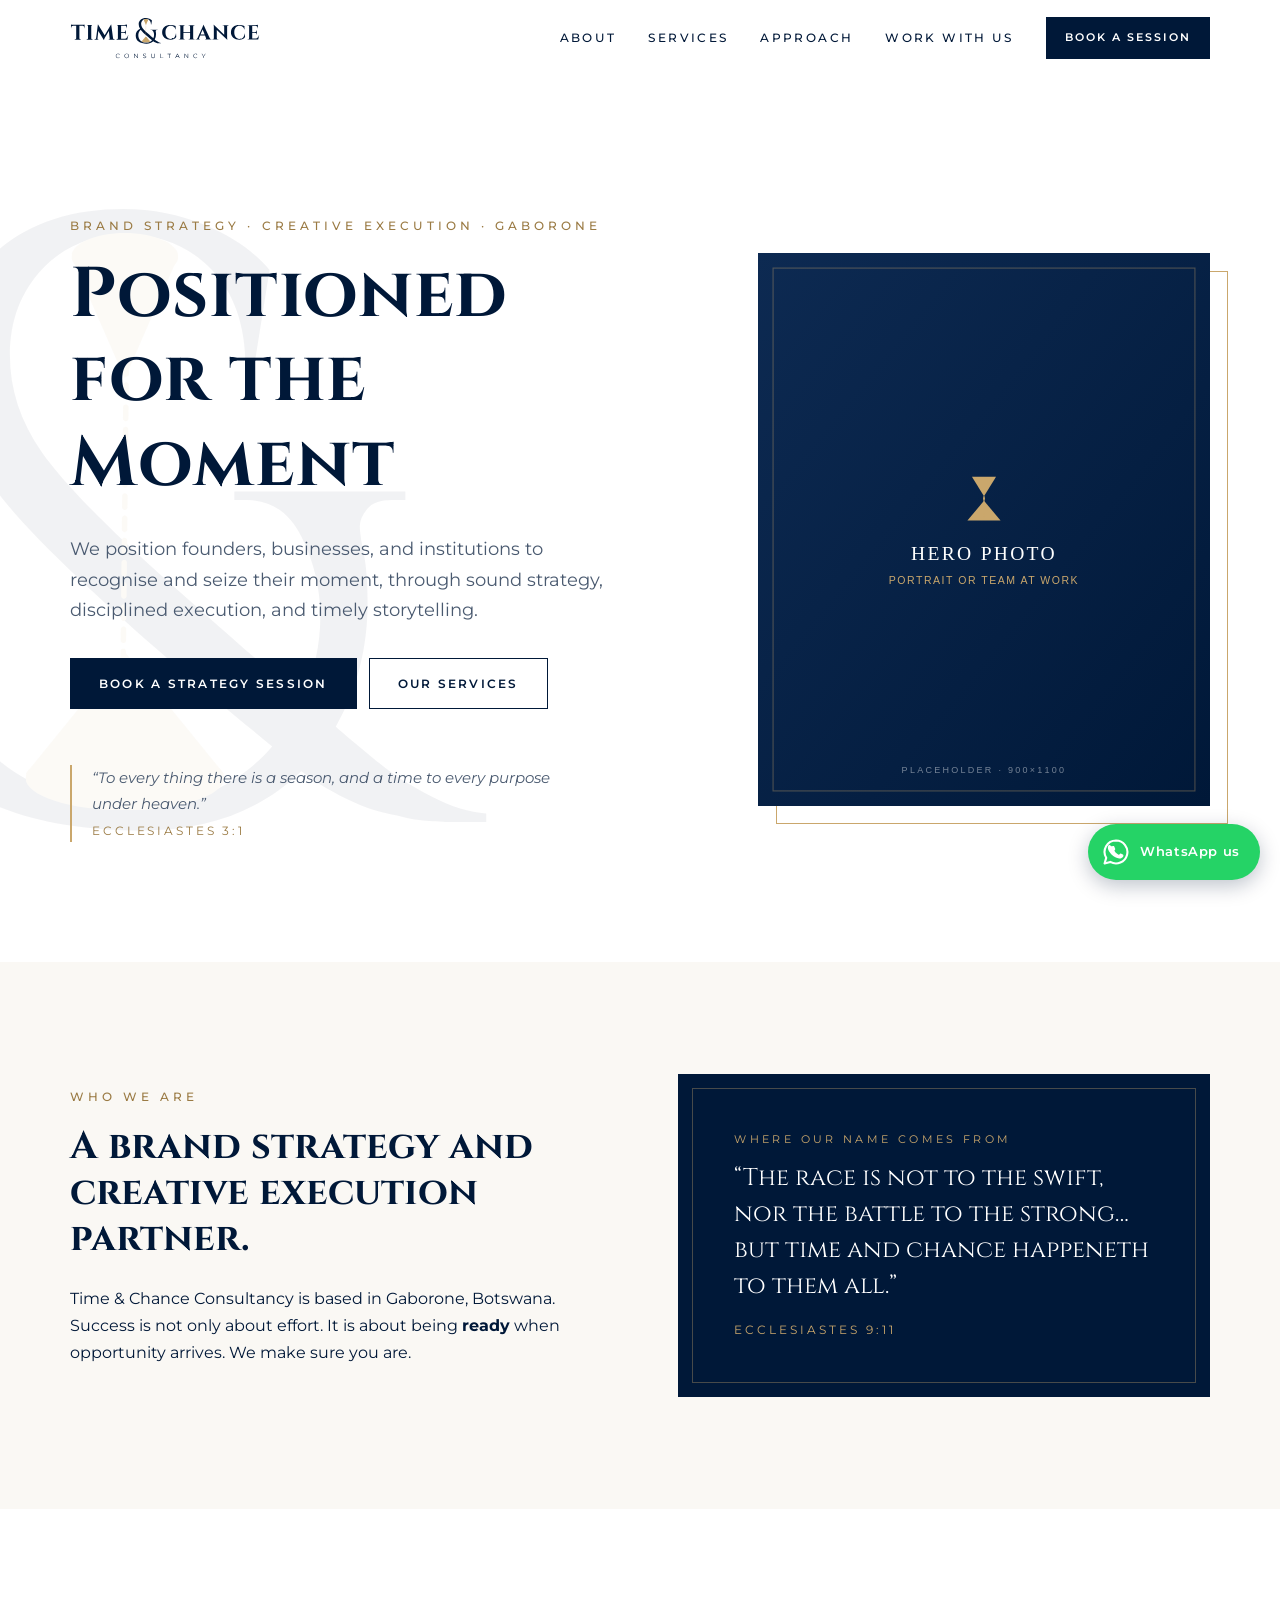
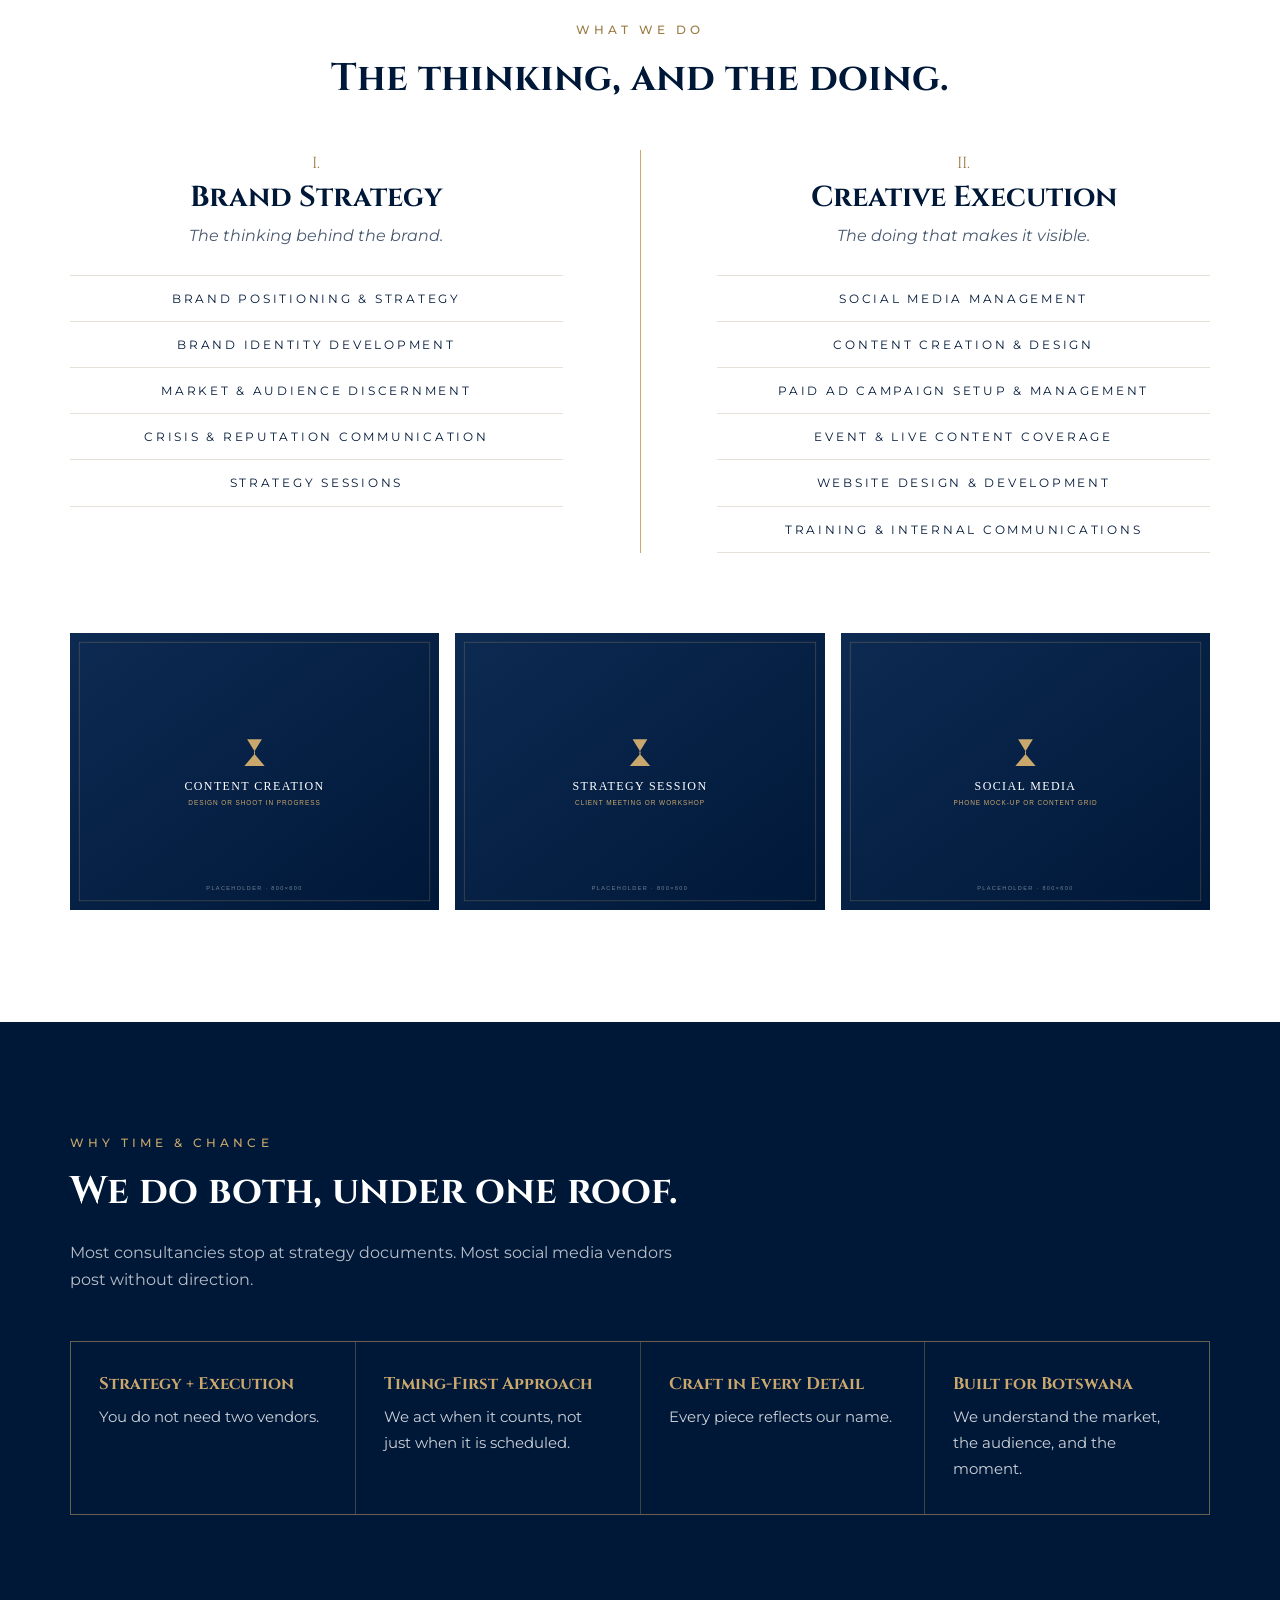
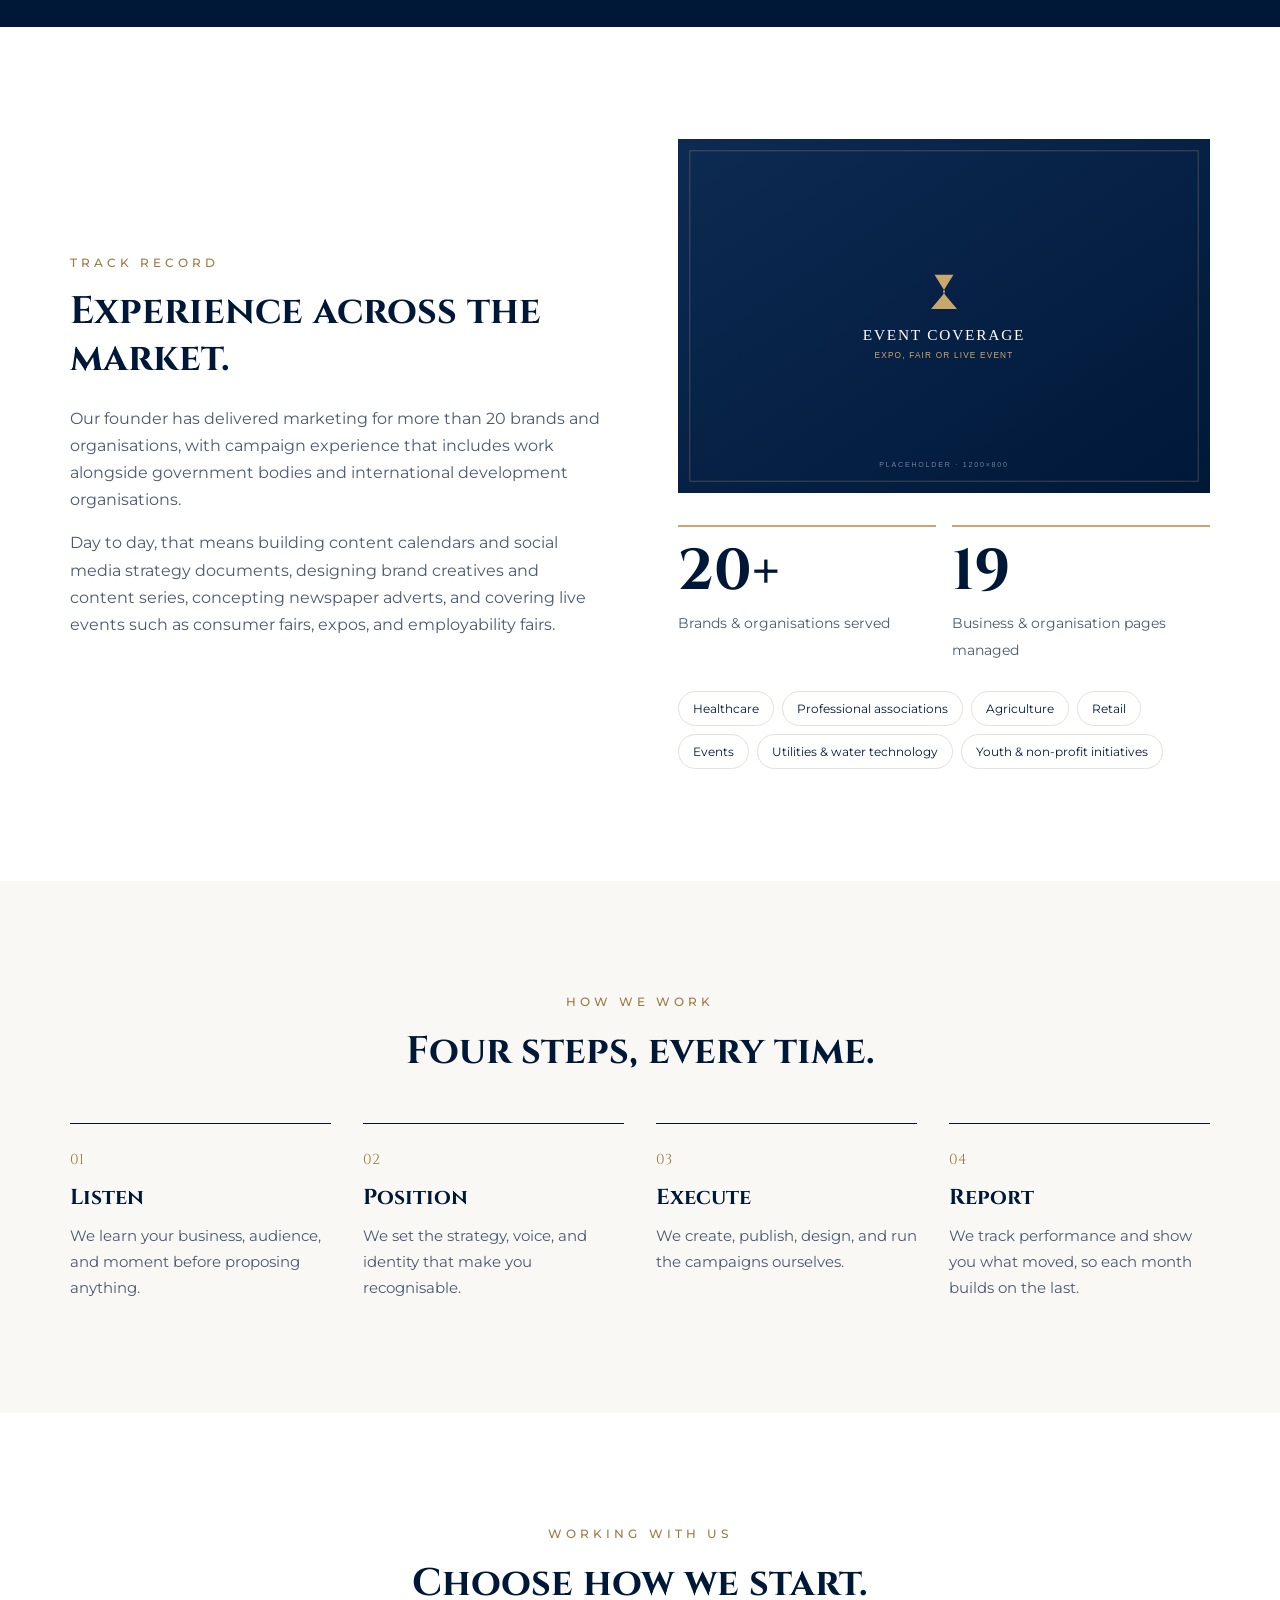
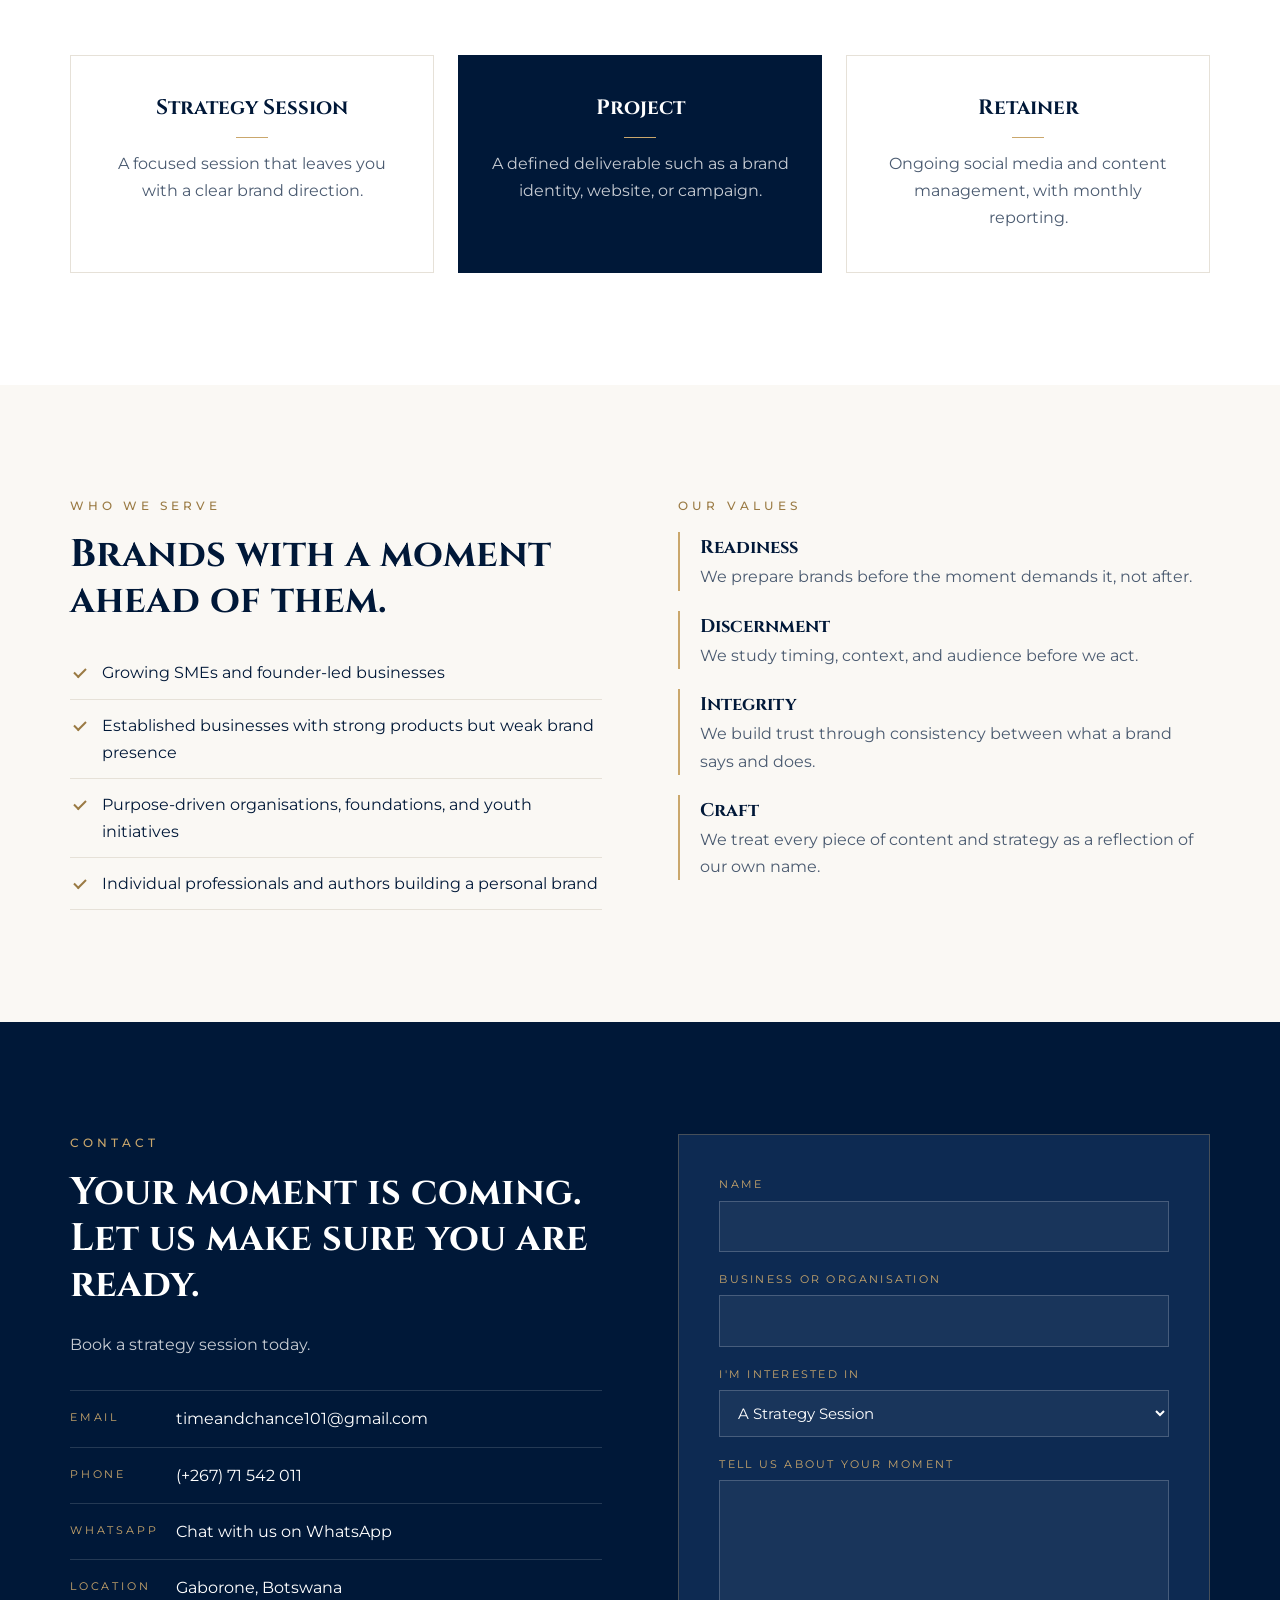
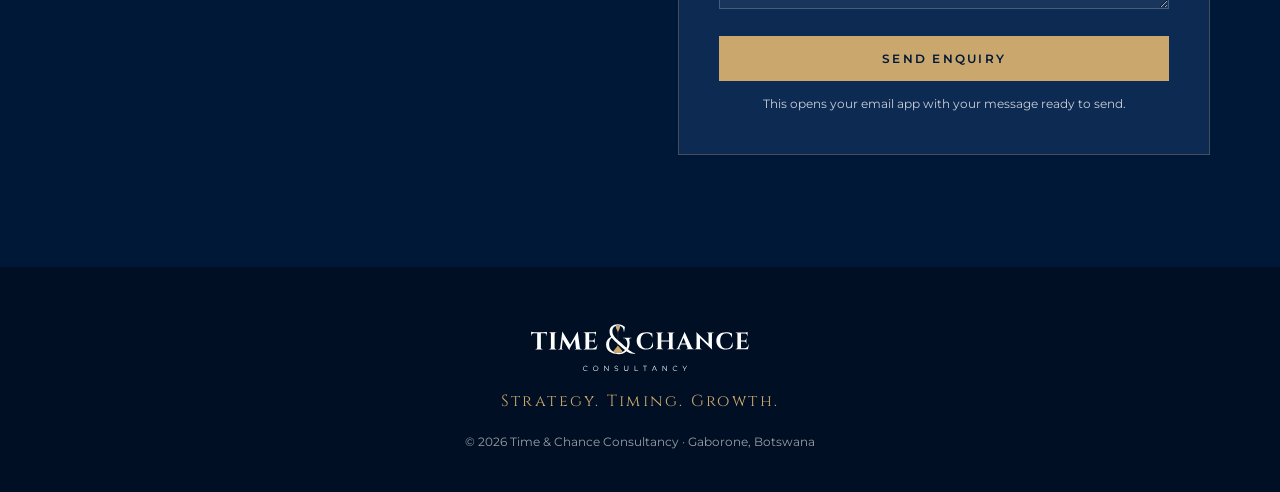
==== index.html @ 556a2764 "Time & Chance Consultancy one-page site Static site with brand logo, services, approach, contact for" ====
<!doctype html>
<html lang="en">
  <head>
    <meta charset="utf-8" />
    <meta name="viewport" content="width=device-width, initial-scale=1" />
    <title>Time &amp; Chance Consultancy | Brand Strategy &amp; Creative Execution, Gaborone</title>
    <meta
      name="description"
      content="Time & Chance Consultancy is a brand strategy and creative execution partner based in Gaborone, Botswana. Strategy. Timing. Growth."
    />
    <meta name="theme-color" content="#001838" />
    <meta property="og:title" content="Time & Chance Consultancy" />
    <meta property="og:description" content="Positioned for the moment. Brand strategy and creative execution, Gaborone, Botswana." />
    <meta property="og:type" content="website" />
    <link rel="icon" type="image/svg+xml" href="assets/mark.svg" />
    <link rel="preconnect" href="https://fonts.googleapis.com" />
    <link rel="preconnect" href="https://fonts.gstatic.com" crossorigin />
    <link
      href="https://fonts.googleapis.com/css2?family=Cinzel:wght@400;600;700&family=Montserrat:wght@300;400;500;600&display=swap"
      rel="stylesheet"
    />
    <link rel="stylesheet" href="styles.css" />
  </head>
  <body>
    <a class="skip" href="#main">Skip to content</a>

    <header class="site-header" id="top">
      <div class="container header-inner">
        <a class="brand" href="#top" aria-label="Time &amp; Chance Consultancy, home">
          <img src="assets/logo.svg" alt="Time &amp; Chance Consultancy" width="200" height="45" />
        </a>
        <button class="nav-toggle" aria-expanded="false" aria-controls="site-nav" aria-label="Open menu">
          <span></span><span></span>
        </button>
        <nav class="site-nav" id="site-nav" aria-label="Main">
          <a href="#about">About</a>
          <a href="#services">Services</a>
          <a href="#approach">Approach</a>
          <a href="#work-with-us">Work With Us</a>
          <a class="btn btn-small" href="#contact">Book a Session</a>
        </nav>
      </div>
    </header>

    <main id="main">
      <!-- Hero -->
      <section class="hero">
        <img class="hero-watermark" src="assets/mark.svg" alt="" aria-hidden="true" />
        <div class="container hero-inner">
          <div class="hero-text">
          <p class="eyebrow">Brand Strategy &middot; Creative Execution &middot; Gaborone</p>
          <h1>Positioned<br />for the Moment</h1>
          <p class="lead">
            We position founders, businesses, and institutions to recognise and seize their moment, through sound
            strategy, disciplined execution, and timely storytelling.
          </p>
          <div class="hero-actions">
            <a class="btn" href="#contact">Book a Strategy Session</a>
            <a class="btn btn-ghost" href="#services">Our Services</a>
          </div>
          <blockquote class="hero-quote">
            &ldquo;To every thing there is a season, and a time to every purpose under heaven.&rdquo;
            <cite>Ecclesiastes 3:1</cite>
          </blockquote>
          </div>
          <figure class="hero-photo">
            <!-- TODO-CLIENT: replace with real photo (portrait, ~900x1100) -->
            <img src="assets/photos/hero.svg" alt="Time &amp; Chance Consultancy at work" width="900" height="1100" />
          </figure>
        </div>
      </section>

      <!-- Who we are -->
      <section class="section about" id="about">
        <div class="container split">
          <div>
            <p class="eyebrow">Who We Are</p>
            <h2>A brand strategy and creative execution partner.</h2>
            <p>
              Time &amp; Chance Consultancy is based in Gaborone, Botswana. Success is not only about effort. It is
              about being <strong>ready</strong> when opportunity arrives. We make sure you are.
            </p>
          </div>
          <figure class="name-quote reveal">
            <p class="label">Where our name comes from</p>
            <blockquote>
              &ldquo;The race is not to the swift, nor the battle to the strong&hellip; but time and chance happeneth
              to them all.&rdquo;
            </blockquote>
            <figcaption>Ecclesiastes 9:11</figcaption>
          </figure>
        </div>
      </section>

      <!-- Services -->
      <section class="section services" id="services">
        <div class="container">
          <header class="section-head center">
            <p class="eyebrow">What We Do</p>
            <h2>The thinking, and the doing.</h2>
          </header>
          <div class="pillars">
            <article class="pillar reveal">
              <span class="numeral">I.</span>
              <h3>Brand Strategy</h3>
              <p class="pillar-sub">The thinking behind the brand.</p>
              <ul>
                <li>Brand Positioning &amp; Strategy</li>
                <li>Brand Identity Development</li>
                <li>Market &amp; Audience Discernment</li>
                <li>Crisis &amp; Reputation Communication</li>
                <li>Strategy Sessions</li>
              </ul>
            </article>
            <div class="pillar-divider" aria-hidden="true"></div>
            <article class="pillar reveal">
              <span class="numeral">II.</span>
              <h3>Creative Execution</h3>
              <p class="pillar-sub">The doing that makes it visible.</p>
              <ul>
                <li>Social Media Management</li>
                <li>Content Creation &amp; Design</li>
                <li>Paid Ad Campaign Setup &amp; Management</li>
                <li>Event &amp; Live Content Coverage</li>
                <li>Website Design &amp; Development</li>
                <li>Training &amp; Internal Communications</li>
              </ul>
            </article>
          </div>
          <!-- TODO-CLIENT: replace with real work photos (landscape, ~800x600) -->
          <div class="gallery">
            <figure class="reveal">
              <img src="assets/photos/content-creation.svg" alt="Content creation and design" width="800" height="600" loading="lazy" />
            </figure>
            <figure class="reveal">
              <img src="assets/photos/strategy-session.svg" alt="A strategy session" width="800" height="600" loading="lazy" />
            </figure>
            <figure class="reveal">
              <img src="assets/photos/social-media.svg" alt="Social media content" width="800" height="600" loading="lazy" />
            </figure>
          </div>
        </div>
      </section>

      <!-- Why us -->
      <section class="section why">
        <div class="container">
          <header class="section-head">
            <p class="eyebrow">Why Time &amp; Chance</p>
            <h2>We do both, under one roof.</h2>
            <p>Most consultancies stop at strategy documents. Most social media vendors post without direction.</p>
          </header>
          <div class="why-grid">
            <div class="why-item reveal">
              <h3>Strategy + Execution</h3>
              <p>You do not need two vendors.</p>
            </div>
            <div class="why-item reveal">
              <h3>Timing-First Approach</h3>
              <p>We act when it counts, not just when it is scheduled.</p>
            </div>
            <div class="why-item reveal">
              <h3>Craft in Every Detail</h3>
              <p>Every piece reflects our name.</p>
            </div>
            <div class="why-item reveal">
              <h3>Built for Botswana</h3>
              <p>We understand the market, the audience, and the moment.</p>
            </div>
          </div>
        </div>
      </section>

      <!-- Track record -->
      <section class="section record">
        <div class="container split">
          <div>
            <p class="eyebrow">Track Record</p>
            <h2>Experience across the market.</h2>
            <p>
              Our founder has delivered marketing for more than 20 brands and organisations, with campaign experience
              that includes work alongside government bodies and international development organisations.
            </p>
            <p>
              Day to day, that means building content calendars and social media strategy documents, designing brand
              creatives and content series, concepting newspaper adverts, and covering live events such as consumer
              fairs, expos, and employability fairs.
            </p>
          </div>
          <div class="record-side">
            <!-- TODO-CLIENT: replace with real event coverage photo (landscape, ~1200x800) -->
            <figure class="record-photo reveal">
              <img src="assets/photos/event-coverage.svg" alt="Live event coverage" width="1200" height="800" loading="lazy" />
            </figure>
            <div class="stats">
              <div class="stat reveal">
                <span class="stat-num">20+</span>
                <span class="stat-label">Brands &amp; organisations served</span>
              </div>
              <div class="stat reveal">
                <span class="stat-num">19</span>
                <span class="stat-label">Business &amp; organisation pages managed</span>
              </div>
            </div>
            <ul class="sectors" aria-label="Sectors">
              <li>Healthcare</li>
              <li>Professional associations</li>
              <li>Agriculture</li>
              <li>Retail</li>
              <li>Events</li>
              <li>Utilities &amp; water technology</li>
              <li>Youth &amp; non-profit initiatives</li>
            </ul>
          </div>
        </div>
      </section>

      <!-- How we work -->
      <section class="section approach" id="approach">
        <div class="container">
          <header class="section-head center">
            <p class="eyebrow">How We Work</p>
            <h2>Four steps, every time.</h2>
          </header>
          <ol class="steps">
            <li class="step reveal">
              <span class="step-num">01</span>
              <h3>Listen</h3>
              <p>We learn your business, audience, and moment before proposing anything.</p>
            </li>
            <li class="step reveal">
              <span class="step-num">02</span>
              <h3>Position</h3>
              <p>We set the strategy, voice, and identity that make you recognisable.</p>
            </li>
            <li class="step reveal">
              <span class="step-num">03</span>
              <h3>Execute</h3>
              <p>We create, publish, design, and run the campaigns ourselves.</p>
            </li>
            <li class="step reveal">
              <span class="step-num">04</span>
              <h3>Report</h3>
              <p>We track performance and show you what moved, so each month builds on the last.</p>
            </li>
          </ol>
        </div>
      </section>

      <!-- Engagements -->
      <section class="section engage" id="work-with-us">
        <div class="container">
          <header class="section-head center">
            <p class="eyebrow">Working With Us</p>
            <h2>Choose how we start.</h2>
          </header>
          <div class="cards">
            <article class="card reveal">
              <h3>Strategy Session</h3>
              <p>A focused session that leaves you with a clear brand direction.</p>
            </article>
            <article class="card card-featured reveal">
              <h3>Project</h3>
              <p>A defined deliverable such as a brand identity, website, or campaign.</p>
            </article>
            <article class="card reveal">
              <h3>Retainer</h3>
              <p>Ongoing social media and content management, with monthly reporting.</p>
            </article>
          </div>
        </div>
      </section>

      <!-- Who we serve + values -->
      <section class="section serve">
        <div class="container split">
          <div>
            <p class="eyebrow">Who We Serve</p>
            <h2>Brands with a moment ahead of them.</h2>
            <ul class="check-list">
              <li>Growing SMEs and founder-led businesses</li>
              <li>Established businesses with strong products but weak brand presence</li>
              <li>Purpose-driven organisations, foundations, and youth initiatives</li>
              <li>Individual professionals and authors building a personal brand</li>
            </ul>
          </div>
          <div>
            <p class="eyebrow">Our Values</p>
            <dl class="values">
              <div class="reveal">
                <dt>Readiness</dt>
                <dd>We prepare brands before the moment demands it, not after.</dd>
              </div>
              <div class="reveal">
                <dt>Discernment</dt>
                <dd>We study timing, context, and audience before we act.</dd>
              </div>
              <div class="reveal">
                <dt>Integrity</dt>
                <dd>We build trust through consistency between what a brand says and does.</dd>
              </div>
              <div class="reveal">
                <dt>Craft</dt>
                <dd>We treat every piece of content and strategy as a reflection of our own name.</dd>
              </div>
            </dl>
          </div>
        </div>
      </section>

      <!-- Contact -->
      <section class="section contact" id="contact">
        <div class="container split">
          <div>
            <p class="eyebrow">Contact</p>
            <h2>Your moment is coming.<br />Let us make sure you are ready.</h2>
            <p>Book a strategy session today.</p>
            <ul class="contact-list">
              <li>
                <span class="contact-label">Email</span>
                <a href="mailto:timeandchance101@gmail.com">timeandchance101@gmail.com</a>
              </li>
              <li>
                <span class="contact-label">Phone</span>
                <a href="tel:+26771542011">(+267) 71 542 011</a>
              </li>
              <li>
                <span class="contact-label">WhatsApp</span>
                <a href="https://wa.me/26771542011" target="_blank" rel="noopener">Chat with us on WhatsApp</a>
              </li>
              <li>
                <span class="contact-label">Location</span>
                <span>Gaborone, Botswana</span>
              </li>
            </ul>
          </div>
          <form class="contact-form" id="contact-form" novalidate>
            <div class="field">
              <label for="cf-name">Name</label>
              <input id="cf-name" name="name" type="text" autocomplete="name" required />
            </div>
            <div class="field">
              <label for="cf-org">Business or organisation</label>
              <input id="cf-org" name="org" type="text" autocomplete="organization" />
            </div>
            <div class="field">
              <label for="cf-interest">I'm interested in</label>
              <select id="cf-interest" name="interest">
                <option>A Strategy Session</option>
                <option>A Project</option>
                <option>A Retainer</option>
                <option>Not sure yet</option>
              </select>
            </div>
            <div class="field">
              <label for="cf-msg">Tell us about your moment</label>
              <textarea id="cf-msg" name="message" rows="4" required></textarea>
            </div>
            <button class="btn btn-gold" type="submit">Send Enquiry</button>
            <p class="form-note">This opens your email app with your message ready to send.</p>
          </form>
        </div>
      </section>
    </main>

    <footer class="site-footer">
      <div class="container footer-inner">
        <img src="assets/logo-light.svg" alt="Time &amp; Chance Consultancy" width="220" height="49" />
        <p class="tagline">Strategy. Timing. Growth.</p>
        <p class="copy">&copy; <span id="year">2026</span> Time &amp; Chance Consultancy &middot; Gaborone, Botswana</p>
      </div>
    </footer>

    <a
      class="whatsapp-fab"
      href="https://wa.me/26771542011?text=Hello%20Time%20%26%20Chance%2C%20I%27d%20like%20to%20book%20a%20strategy%20session."
      target="_blank"
      rel="noopener"
      aria-label="Chat with us on WhatsApp"
    >
      <svg viewBox="0 0 24 24" width="28" height="28" aria-hidden="true">
        <path
          d="M12 2.2A9.8 9.8 0 0 0 3.6 17l-1.4 4.8 4.9-1.3A9.8 9.8 0 1 0 12 2.2z"
          fill="none"
          stroke="#fff"
          stroke-width="1.8"
          stroke-linejoin="round"
        />
        <path
          fill="#fff"
          d="M8.6 7.2c.2-.4.5-.4.7-.4h.6c.2 0 .4 0 .6.5l.8 1.9c.1.2.1.4 0 .6l-.5.7c-.1.2-.2.3 0 .6.5.9 1.1 1.6 1.9 2.2.6.5 1.2.8 1.6 1 .2.1.4.1.5-.1l.7-.8c.2-.2.4-.2.6-.1l1.8.9c.2.1.4.2.4.3.1.2.1.9-.2 1.6-.3.7-1.6 1.4-2.2 1.4-.6.1-1.2.3-4-.8-3.3-1.3-5.4-4.7-5.6-4.9-.2-.2-1.3-1.8-1.3-3.4 0-1.6.8-2.4 1.1-2.7z"
        />
      </svg>
      <span class="whatsapp-label">WhatsApp us</span>
    </a>

    <script src="main.js" defer></script>
  </body>
</html>
---- styles.css ----
:root {
  --navy: #001838;
  --navy-soft: #0d2a52;
  --gold: #caa76c;
  --gold-deep: #9a7a43; /* gold dark enough for small text on white */
  --white: #ffffff;
  --paper: #faf8f4;
  --ink: #001838;
  --ink-muted: #4a5a70;
  --line: #e6e1d8;

  --serif: 'Cinzel', Georgia, serif;
  --sans: 'Montserrat', system-ui, -apple-system, 'Segoe UI', sans-serif;

  --container: 1140px;
  --header-h: 76px;
}

*,
*::before,
*::after {
  box-sizing: border-box;
}

html {
  scroll-behavior: smooth;
  scroll-padding-top: var(--header-h);
}

body {
  margin: 0;
  background: var(--white);
  color: var(--ink);
  font-family: var(--sans);
  font-size: 16px;
  line-height: 1.7;
  -webkit-font-smoothing: antialiased;
}

img {
  max-width: 100%;
  height: auto;
  display: block;
}

a {
  color: inherit;
}

h1,
h2,
h3 {
  font-family: var(--serif);
  font-weight: 700;
  line-height: 1.2;
  margin: 0 0 0.6em;
}

h2 {
  font-size: clamp(1.6rem, 3.2vw, 2.4rem);
}

h3 {
  font-size: 1.15rem;
}

p {
  margin: 0 0 1em;
}

.container {
  width: min(100% - 32px, var(--container));
  margin-inline: auto;
}

.skip {
  position: absolute;
  left: -999px;
  top: 8px;
  background: var(--navy);
  color: var(--white);
  padding: 8px 14px;
  z-index: 100;
}
.skip:focus {
  left: 8px;
}

:focus-visible {
  outline: 2px solid var(--gold);
  outline-offset: 3px;
}

/* ---------- Shared bits ---------- */

.eyebrow {
  font-size: 0.72rem;
  font-weight: 500;
  letter-spacing: 0.35em;
  text-transform: uppercase;
  color: var(--gold-deep);
  margin-bottom: 1rem;
}

.section {
  padding: clamp(64px, 10vw, 112px) 0;
}

.section-head {
  max-width: 640px;
  margin-bottom: 48px;
}
.section-head.center {
  text-align: center;
  margin-inline: auto;
}
.section-head p:not(.eyebrow) {
  color: var(--ink-muted);
}

.split {
  display: grid;
  grid-template-columns: 1fr 1fr;
  gap: clamp(32px, 6vw, 80px);
  align-items: center;
}

.btn {
  display: inline-block;
  padding: 14px 28px;
  background: var(--navy);
  color: var(--white);
  border: 1px solid var(--navy);
  font-family: var(--sans);
  font-size: 0.78rem;
  font-weight: 600;
  letter-spacing: 0.18em;
  text-transform: uppercase;
  text-decoration: none;
  cursor: pointer;
  transition:
    background 0.2s,
    color 0.2s,
    border-color 0.2s;
}
.btn:hover {
  background: var(--gold);
  border-color: var(--gold);
  color: var(--navy);
}
.btn-ghost {
  background: transparent;
  color: var(--navy);
}
.btn-ghost:hover {
  background: var(--navy);
  border-color: var(--navy);
  color: var(--white);
}
.btn-gold {
  background: var(--gold);
  border-color: var(--gold);
  color: var(--navy);
}
.btn-gold:hover {
  background: var(--white);
  border-color: var(--white);
}
.btn-small {
  padding: 10px 18px;
  font-size: 0.7rem;
}

/* ---------- Header ---------- */

.site-header {
  position: sticky;
  top: 0;
  z-index: 50;
  background: rgba(255, 255, 255, 0.96);
  backdrop-filter: blur(8px);
  border-bottom: 1px solid transparent;
  transition: border-color 0.2s;
}
.site-header.scrolled {
  border-bottom-color: var(--line);
}
.header-inner {
  height: var(--header-h);
  display: flex;
  align-items: center;
  justify-content: space-between;
  gap: 24px;
}
.brand img {
  width: 190px;
  height: auto;
}

.site-nav {
  display: flex;
  align-items: center;
  gap: 32px;
}
.site-nav a:not(.btn) {
  font-size: 0.74rem;
  font-weight: 500;
  letter-spacing: 0.2em;
  text-transform: uppercase;
  text-decoration: none;
  position: relative;
}
.site-nav a:not(.btn)::after {
  content: '';
  position: absolute;
  left: 0;
  bottom: -4px;
  width: 0;
  height: 1px;
  background: var(--gold);
  transition: width 0.25s;
}
.site-nav a:not(.btn):hover::after {
  width: 100%;
}

.nav-toggle {
  display: none;
  width: 44px;
  height: 44px;
  background: none;
  border: 0;
  cursor: pointer;
  position: relative;
}
.nav-toggle span {
  position: absolute;
  left: 10px;
  right: 10px;
  height: 2px;
  background: var(--navy);
  transition:
    transform 0.25s,
    top 0.25s;
}
.nav-toggle span:first-child {
  top: 17px;
}
.nav-toggle span:last-child {
  top: 25px;
}
.nav-toggle[aria-expanded='true'] span:first-child {
  top: 21px;
  transform: rotate(45deg);
}
.nav-toggle[aria-expanded='true'] span:last-child {
  top: 21px;
  transform: rotate(-45deg);
}

/* ---------- Hero ---------- */

.hero {
  position: relative;
  overflow: hidden;
  padding: clamp(72px, 12vw, 140px) 0 clamp(64px, 10vw, 120px);
}
.hero-watermark {
  position: absolute;
  left: -10%;
  top: 50%;
  width: min(620px, 60vw);
  transform: translateY(-50%);
  opacity: 0.05;
  pointer-events: none;
}
.hero-inner {
  position: relative;
  display: grid;
  grid-template-columns: 1.15fr 0.85fr;
  gap: clamp(32px, 6vw, 80px);
  align-items: center;
}
.hero-photo {
  margin: 0;
  position: relative;
}
.hero-photo::before {
  content: '';
  position: absolute;
  inset: 18px -18px -18px 18px;
  border: 1px solid var(--gold);
}
.hero-photo img {
  position: relative;
  width: 100%;
  aspect-ratio: 9 / 11;
  object-fit: cover;
}
.hero h1 {
  font-size: clamp(2.4rem, 5.6vw, 4.4rem);
  letter-spacing: 0.01em;
  margin-bottom: 0.4em;
}
.lead {
  max-width: 560px;
  font-size: clamp(1rem, 1.6vw, 1.12rem);
  color: var(--ink-muted);
  margin-bottom: 2rem;
}
.hero-actions {
  display: flex;
  flex-wrap: wrap;
  gap: 12px;
  margin-bottom: 56px;
}
.hero-quote {
  margin: 0;
  max-width: 480px;
  padding-left: 20px;
  border-left: 2px solid var(--gold);
  font-style: italic;
  font-size: 0.95rem;
  color: var(--ink-muted);
}
.hero-quote cite {
  display: block;
  margin-top: 6px;
  font-style: normal;
  font-size: 0.72rem;
  letter-spacing: 0.25em;
  text-transform: uppercase;
  color: var(--gold-deep);
}

/* ---------- About ---------- */

.about {
  background: var(--paper);
}
.name-quote {
  margin: 0;
  background: var(--navy);
  color: var(--white);
  padding: clamp(32px, 5vw, 56px);
  position: relative;
}
.name-quote::before {
  content: '';
  position: absolute;
  inset: 14px;
  border: 1px solid rgba(202, 167, 108, 0.35);
  pointer-events: none;
}
.name-quote .label {
  font-size: 0.7rem;
  letter-spacing: 0.3em;
  text-transform: uppercase;
  color: var(--gold);
}
.name-quote blockquote {
  margin: 0 0 1rem;
  font-family: var(--serif);
  font-size: clamp(1.15rem, 2.2vw, 1.5rem);
  line-height: 1.5;
}
.name-quote figcaption {
  font-size: 0.75rem;
  letter-spacing: 0.25em;
  text-transform: uppercase;
  color: var(--gold);
}

/* ---------- Services ---------- */

.pillars {
  display: grid;
  grid-template-columns: 1fr 1px 1fr;
  gap: clamp(32px, 6vw, 80px);
}
.pillar-divider {
  background: var(--gold);
}
.pillar {
  text-align: center;
}
.numeral {
  font-family: var(--serif);
  font-size: 1rem;
  color: var(--gold-deep);
  display: block;
  margin-bottom: 4px;
}
.pillar h3 {
  font-size: clamp(1.4rem, 2.4vw, 1.8rem);
  margin-bottom: 0.2em;
}
.pillar-sub {
  font-style: italic;
  color: var(--ink-muted);
  margin-bottom: 1.6rem;
}
.pillar ul {
  list-style: none;
  padding: 0;
  margin: 0;
}
.pillar li {
  font-size: 0.78rem;
  letter-spacing: 0.22em;
  text-transform: uppercase;
  padding: 12px 0;
  border-top: 1px solid var(--line);
}
.pillar li:last-child {
  border-bottom: 1px solid var(--line);
}

.gallery {
  display: grid;
  grid-template-columns: repeat(3, 1fr);
  gap: 16px;
  margin-top: clamp(48px, 7vw, 80px);
}
.gallery figure {
  margin: 0;
}
.gallery img {
  width: 100%;
  aspect-ratio: 4 / 3;
  object-fit: cover;
}

/* ---------- Why ---------- */

.why {
  background: var(--navy);
  color: var(--white);
}
.why .eyebrow {
  color: var(--gold);
}
.why .section-head p:not(.eyebrow) {
  color: rgba(255, 255, 255, 0.72);
}
.why-grid {
  display: grid;
  grid-template-columns: repeat(4, 1fr);
  gap: 1px;
  background: rgba(202, 167, 108, 0.3);
  border: 1px solid rgba(202, 167, 108, 0.3);
}
.why-item {
  background: var(--navy);
  padding: 32px 28px;
}
.why-item h3 {
  color: var(--gold);
  font-size: 1.05rem;
}
.why-item p {
  margin: 0;
  color: rgba(255, 255, 255, 0.8);
  font-size: 0.95rem;
}

/* ---------- Track record ---------- */

.record p:not(.eyebrow) {
  color: var(--ink-muted);
}
.record-photo {
  margin: 0 0 32px;
}
.record-photo img {
  width: 100%;
  aspect-ratio: 3 / 2;
  object-fit: cover;
}
.stats {
  display: grid;
  grid-template-columns: 1fr 1fr;
  gap: 16px;
  margin-bottom: 28px;
}
.stat {
  border-top: 2px solid var(--gold);
  padding-top: 16px;
}
.stat-num {
  display: block;
  font-family: var(--serif);
  font-size: clamp(2.6rem, 5vw, 3.6rem);
  font-weight: 700;
  line-height: 1;
  margin-bottom: 8px;
}
.stat-label {
  font-size: 0.85rem;
  color: var(--ink-muted);
}
.sectors {
  list-style: none;
  padding: 0;
  margin: 0;
  display: flex;
  flex-wrap: wrap;
  gap: 8px;
}
.sectors li {
  font-size: 0.78rem;
  padding: 6px 14px;
  border: 1px solid var(--line);
  border-radius: 999px;
}

/* ---------- Approach ---------- */

.approach {
  background: var(--paper);
}
.steps {
  list-style: none;
  padding: 0;
  margin: 0;
  display: grid;
  grid-template-columns: repeat(4, 1fr);
  gap: 32px;
  counter-reset: none;
}
.step {
  position: relative;
  padding-top: 24px;
  border-top: 1px solid var(--navy);
}
.step-num {
  font-family: var(--serif);
  font-size: 0.9rem;
  color: var(--gold-deep);
  display: block;
  margin-bottom: 12px;
}
.step h3 {
  font-size: 1.35rem;
}
.step p {
  color: var(--ink-muted);
  font-size: 0.95rem;
  margin: 0;
}

/* ---------- Engagements ---------- */

.cards {
  display: grid;
  grid-template-columns: repeat(3, 1fr);
  gap: 24px;
}
.card {
  border: 1px solid var(--line);
  padding: 40px 32px;
  text-align: center;
  transition:
    border-color 0.2s,
    transform 0.2s;
}
.card:hover {
  border-color: var(--gold);
  transform: translateY(-4px);
}
.card h3 {
  font-size: 1.3rem;
}
.card h3::after {
  content: '';
  display: block;
  width: 32px;
  height: 1px;
  background: var(--gold);
  margin: 16px auto 0;
}
.card p {
  color: var(--ink-muted);
  margin: 0;
}
.card-featured {
  background: var(--navy);
  border-color: var(--navy);
  color: var(--white);
}
.card-featured p {
  color: rgba(255, 255, 255, 0.78);
}

/* ---------- Serve + values ---------- */

.serve {
  background: var(--paper);
}
.serve .split {
  align-items: start;
}
.check-list {
  list-style: none;
  padding: 0;
  margin: 0;
}
.check-list li {
  position: relative;
  padding: 12px 0 12px 32px;
  border-bottom: 1px solid var(--line);
}
.check-list li::before {
  content: '';
  position: absolute;
  left: 4px;
  top: 21px;
  width: 12px;
  height: 7px;
  border-left: 2px solid var(--gold-deep);
  border-bottom: 2px solid var(--gold-deep);
  transform: rotate(-45deg);
}
.values {
  margin: 0;
  display: grid;
  gap: 20px;
}
.values div {
  padding-left: 20px;
  border-left: 2px solid var(--gold);
}
.values dt {
  font-family: var(--serif);
  font-weight: 700;
  font-size: 1.15rem;
}
.values dd {
  margin: 0;
  color: var(--ink-muted);
}

/* ---------- Contact ---------- */

.contact {
  background: var(--navy);
  color: var(--white);
}
.contact .split {
  align-items: start;
}
.contact .eyebrow {
  color: var(--gold);
}
.contact p {
  color: rgba(255, 255, 255, 0.78);
}
.contact-list {
  list-style: none;
  padding: 0;
  margin: 32px 0 0;
}
.contact-list li {
  display: flex;
  flex-wrap: wrap;
  gap: 4px 16px;
  padding: 14px 0;
  border-top: 1px solid rgba(255, 255, 255, 0.14);
}
.contact-label {
  width: 90px;
  font-size: 0.7rem;
  letter-spacing: 0.25em;
  text-transform: uppercase;
  color: var(--gold);
  padding-top: 3px;
}
.contact-list a {
  text-decoration: none;
  overflow-wrap: anywhere;
}
.contact-list a:hover {
  color: var(--gold);
}

.contact-form {
  background: var(--navy-soft);
  padding: clamp(24px, 4vw, 40px);
  border: 1px solid rgba(202, 167, 108, 0.3);
}
.field {
  margin-bottom: 18px;
}
.field label {
  display: block;
  font-size: 0.7rem;
  letter-spacing: 0.2em;
  text-transform: uppercase;
  color: var(--gold);
  margin-bottom: 6px;
}
.field input,
.field select,
.field textarea {
  width: 100%;
  padding: 12px 14px;
  font: inherit;
  font-size: 0.95rem;
  color: var(--white);
  background: rgba(255, 255, 255, 0.05);
  border: 1px solid rgba(255, 255, 255, 0.2);
  border-radius: 0;
}
.field select option {
  color: var(--navy);
}
.field input:focus,
.field select:focus,
.field textarea:focus {
  outline: none;
  border-color: var(--gold);
}
.field.invalid input,
.field.invalid textarea {
  border-color: #e98b7d;
}
.contact-form .btn {
  width: 100%;
}
.form-note {
  font-size: 0.78rem;
  margin: 12px 0 0;
  text-align: center;
}

/* ---------- Footer ---------- */

.site-footer {
  background: #000f24;
  color: rgba(255, 255, 255, 0.6);
  padding: 56px 0 40px;
  text-align: center;
}
.footer-inner img {
  width: 220px;
  height: auto;
  margin: 0 auto 16px;
}
.tagline {
  font-family: var(--serif);
  color: var(--gold);
  letter-spacing: 0.15em;
}
.copy {
  font-size: 0.78rem;
  margin: 0;
}

/* ---------- WhatsApp button ---------- */

.whatsapp-fab {
  position: fixed;
  right: 20px;
  bottom: 20px;
  z-index: 60;
  display: flex;
  align-items: center;
  gap: 10px;
  height: 56px;
  padding: 0 14px;
  background: #25d366;
  color: var(--white);
  border-radius: 999px;
  box-shadow: 0 6px 20px rgba(0, 24, 56, 0.25);
  text-decoration: none;
  font-size: 0.8rem;
  font-weight: 600;
  letter-spacing: 0.05em;
  transition:
    transform 0.2s,
    box-shadow 0.2s;
}
.whatsapp-fab:hover {
  transform: translateY(-2px);
  box-shadow: 0 10px 26px rgba(0, 24, 56, 0.3);
}
.whatsapp-label {
  padding-right: 6px;
}

/* ---------- Reveal on scroll ---------- */

.js .reveal {
  opacity: 0;
  transform: translateY(16px);
  transition:
    opacity 0.6s ease,
    transform 0.6s ease;
}
.js .reveal.in {
  opacity: 1;
  transform: none;
}
@media (prefers-reduced-motion: reduce) {
  html {
    scroll-behavior: auto;
  }
  .js .reveal {
    opacity: 1;
    transform: none;
    transition: none;
  }
}

/* ---------- Responsive ---------- */

@media (max-width: 960px) {
  .why-grid,
  .steps {
    grid-template-columns: repeat(2, 1fr);
  }
}

@media (max-width: 820px) {
  .nav-toggle {
    display: block;
  }
  .site-nav {
    position: absolute;
    top: var(--header-h);
    left: 0;
    right: 0;
    flex-direction: column;
    align-items: stretch;
    gap: 0;
    background: var(--white);
    border-bottom: 1px solid var(--line);
    padding: 8px 16px 20px;
    display: none;
  }
  .site-nav.open {
    display: flex;
  }
  .site-nav a:not(.btn) {
    padding: 14px 0;
    border-bottom: 1px solid var(--line);
  }
  .site-nav a:not(.btn)::after {
    display: none;
  }
  .site-nav .btn {
    margin-top: 16px;
    text-align: center;
  }

  .split,
  .cards,
  .hero-inner {
    grid-template-columns: 1fr;
  }
  .hero-photo {
    max-width: 420px;
    margin-right: 18px;
  }
  .gallery {
    grid-template-columns: 1fr 1fr;
  }
  .gallery figure:last-child {
    display: none;
  }
  .pillars {
    grid-template-columns: 1fr;
  }
  .pillar-divider {
    height: 1px;
    width: 80px;
    margin: 0 auto;
  }
}

@media (max-width: 520px) {
  .brand img {
    width: 160px;
  }
  .why-grid,
  .steps,
  .stats {
    grid-template-columns: 1fr;
  }
  .pillar li {
    font-size: 0.7rem;
    letter-spacing: 0.08em;
  }
  .hero-actions .btn {
    flex: 1 1 100%;
    text-align: center;
  }
  .whatsapp-fab {
    right: 16px;
    bottom: 16px;
    width: 56px;
    padding: 0;
    justify-content: center;
  }
  .whatsapp-label {
    display: none;
  }
}
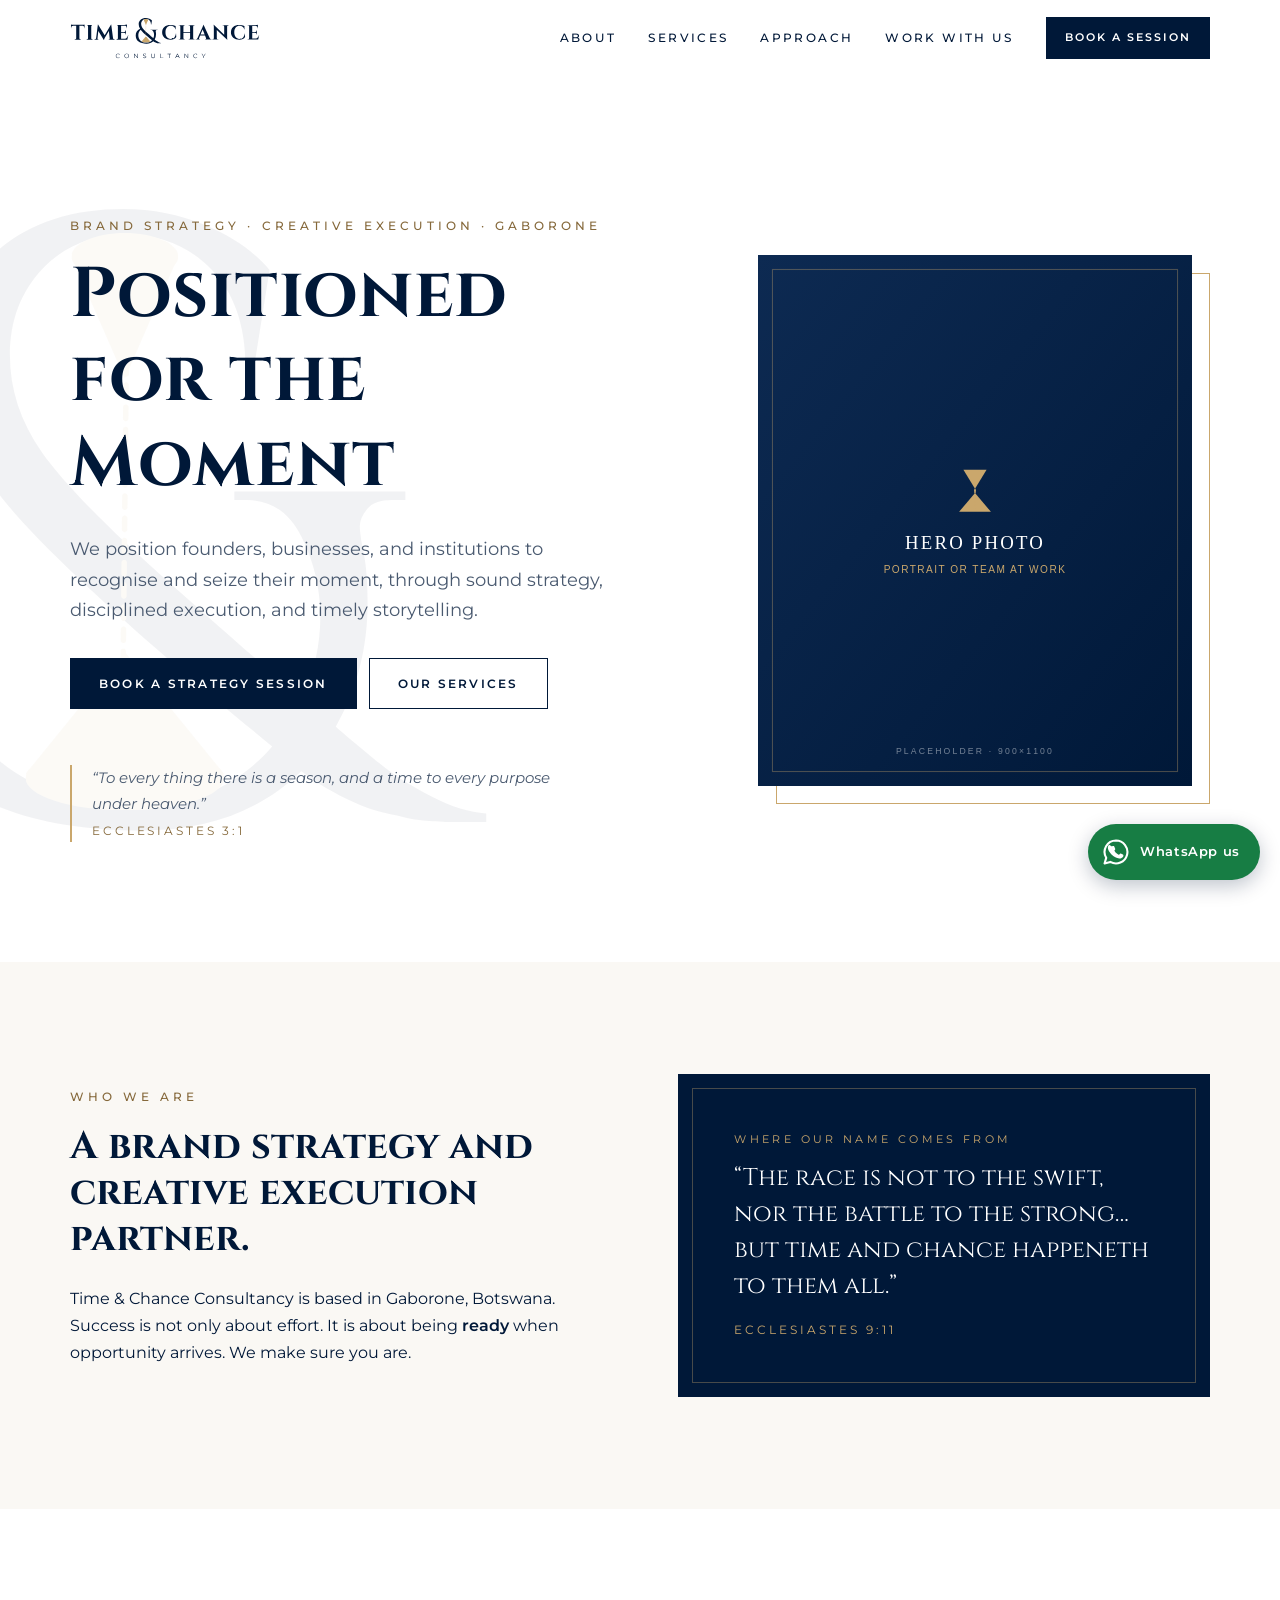
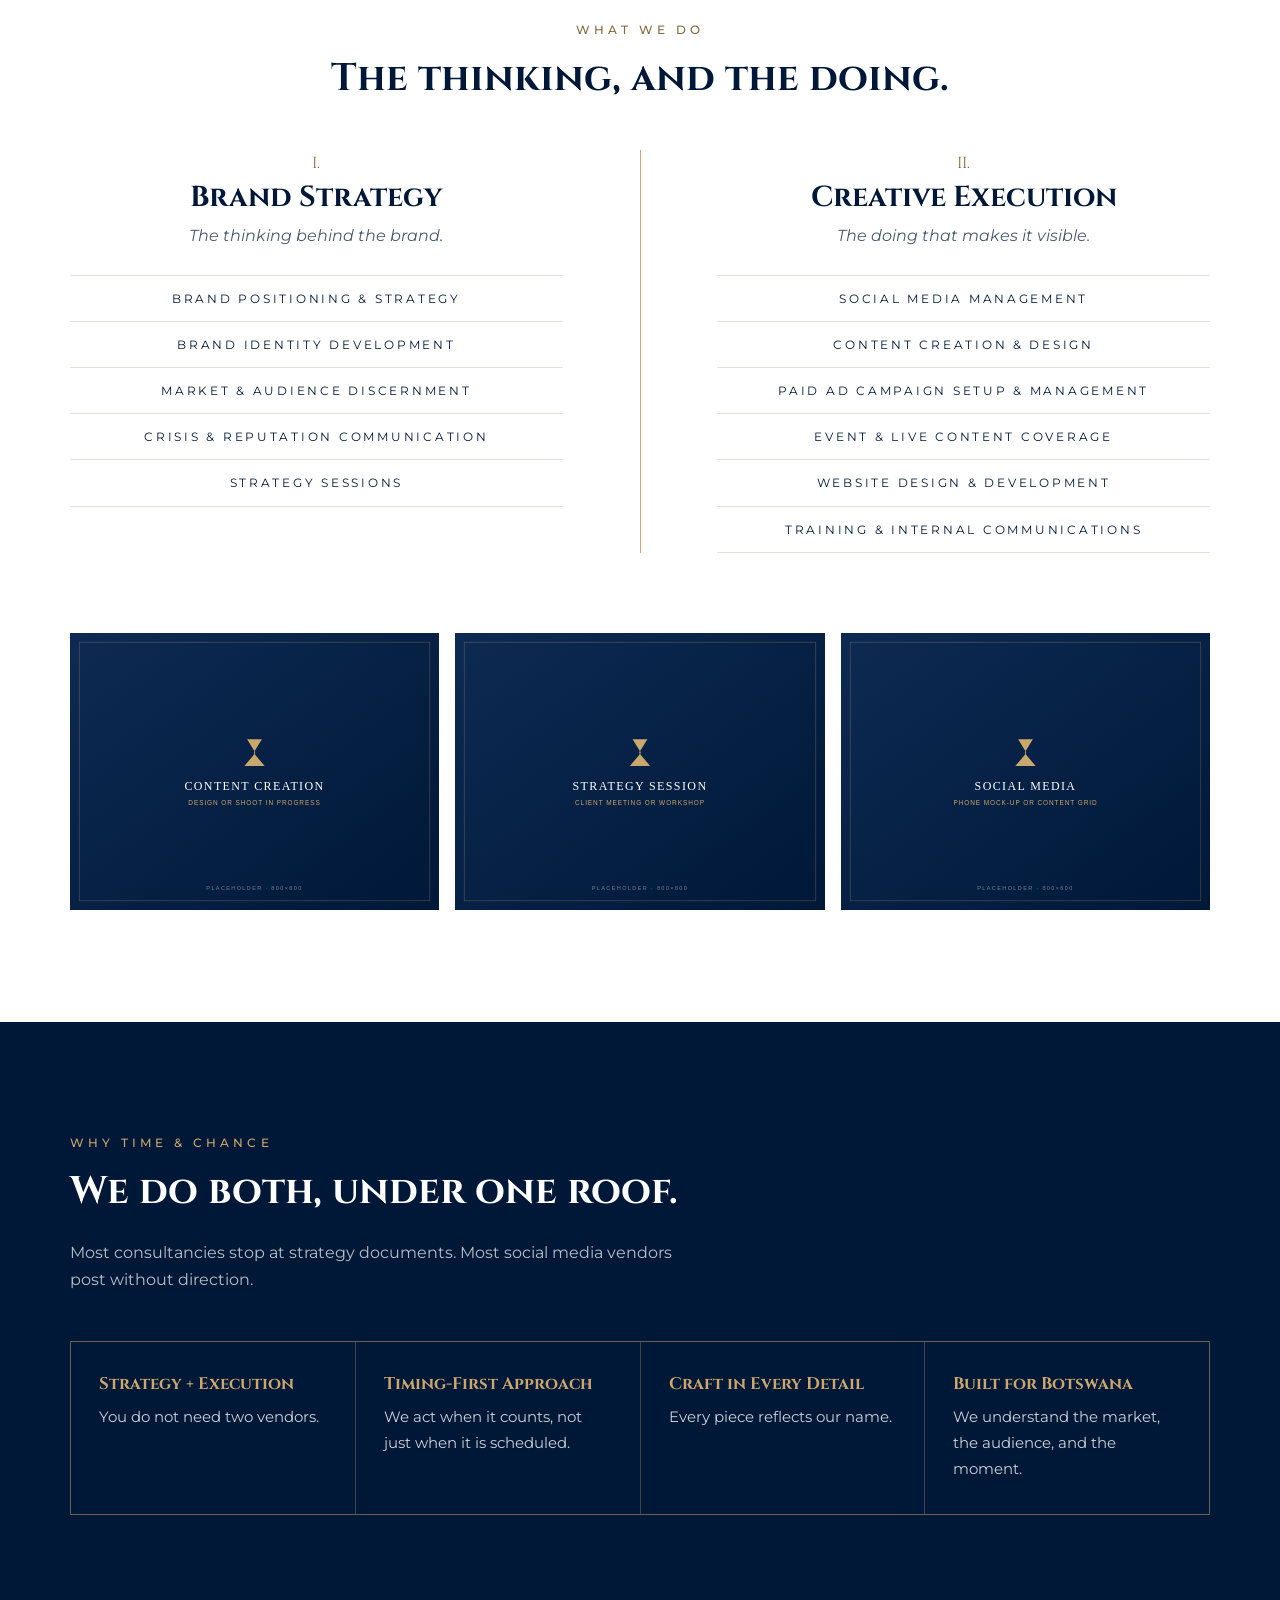
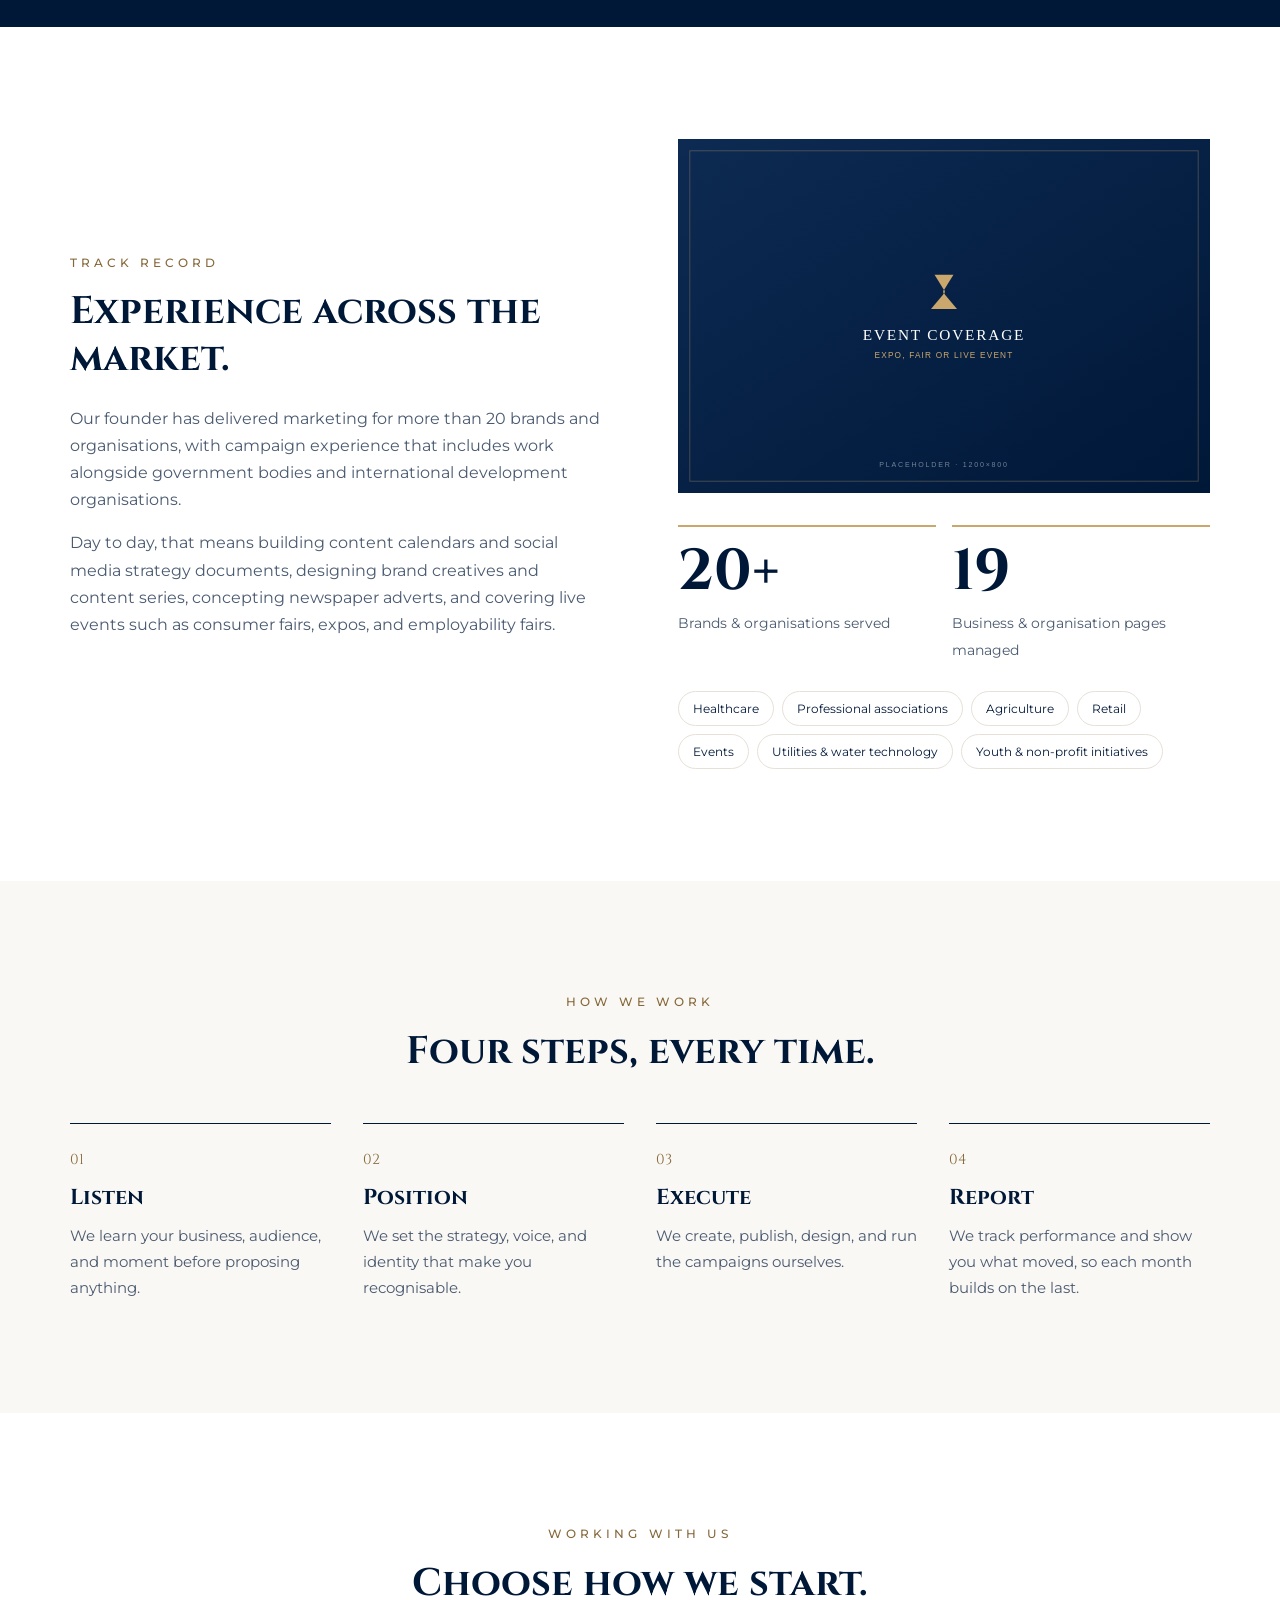
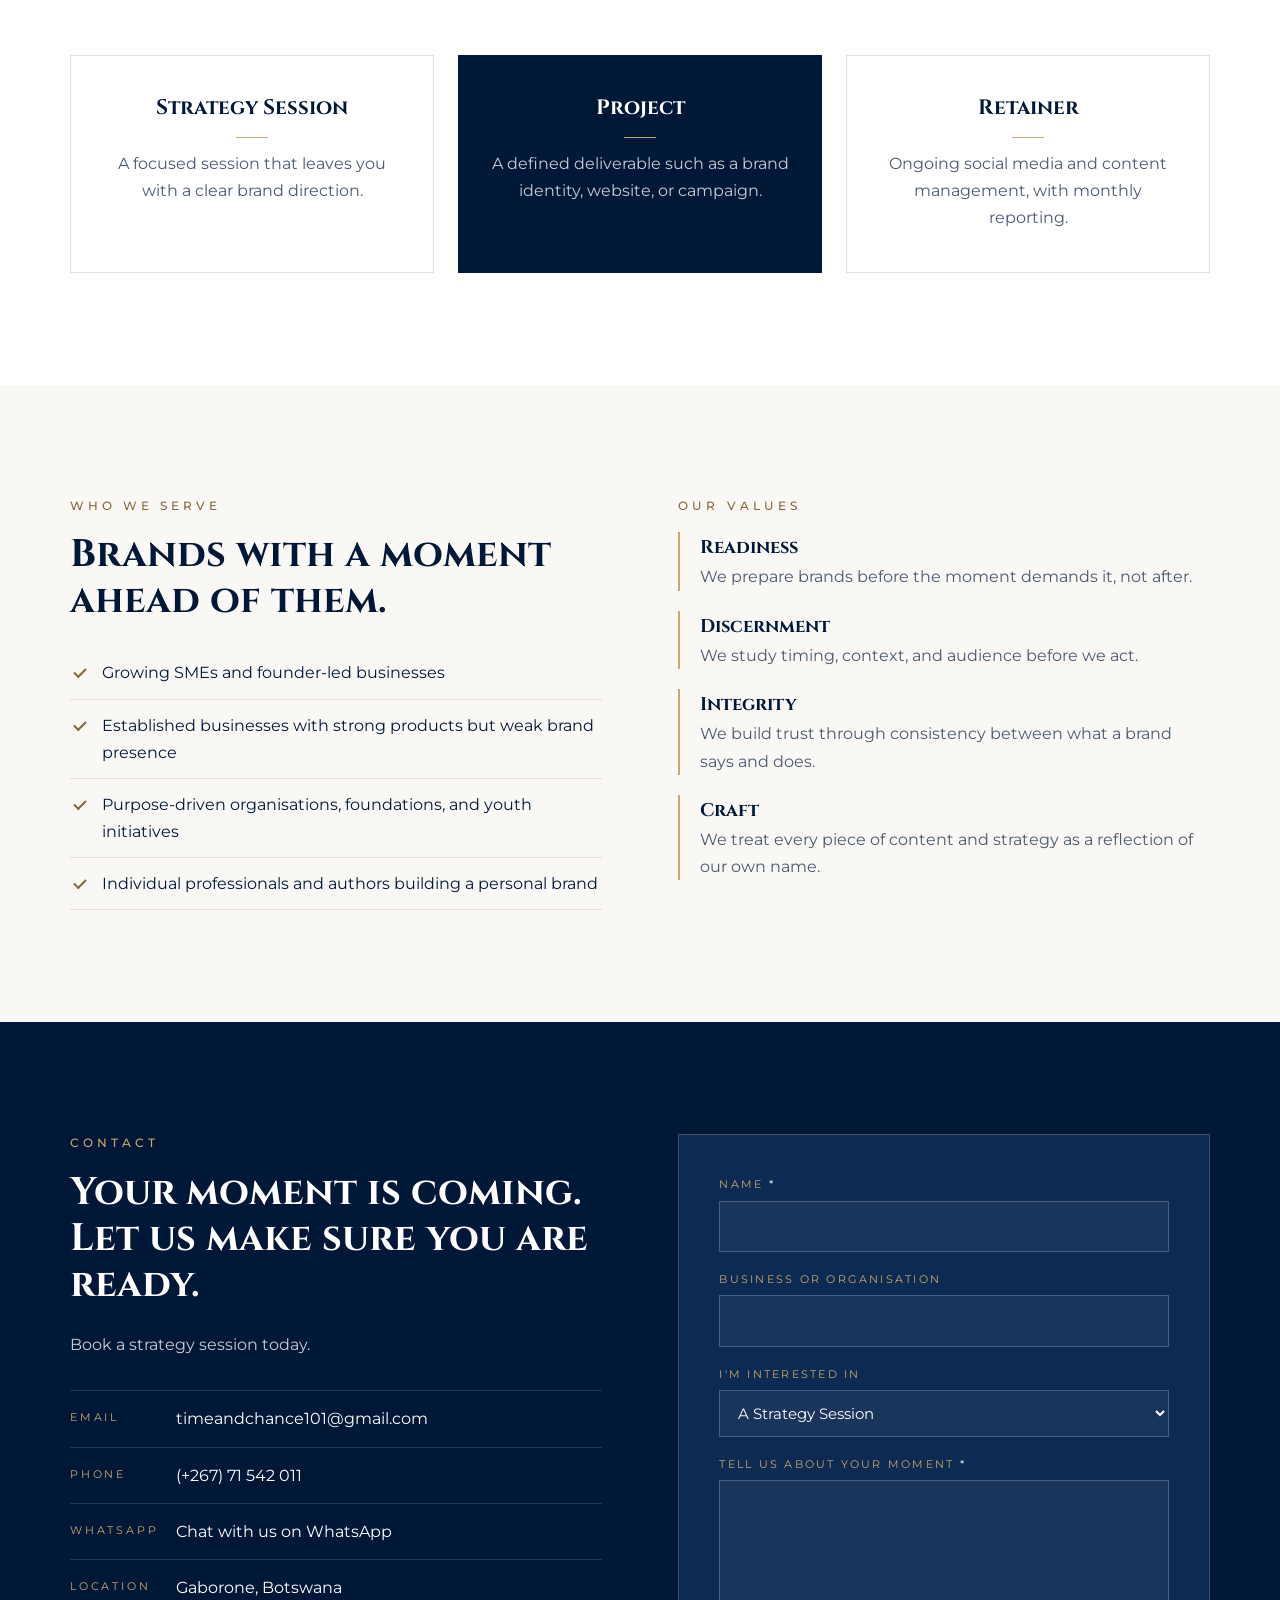
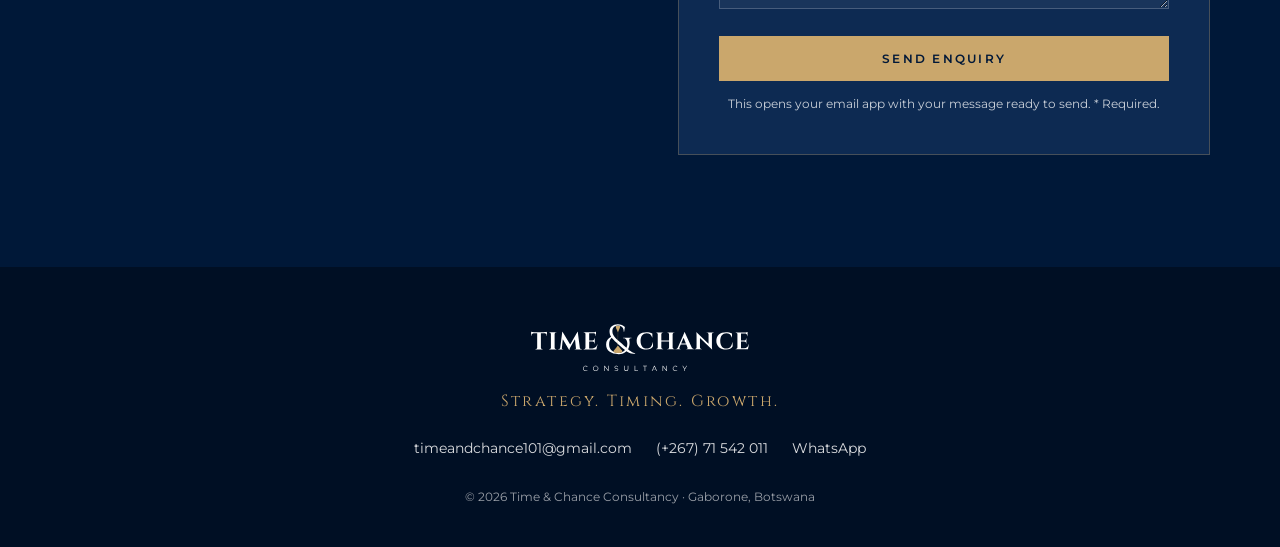
==== commit c5ae2513: "Production audit fixes: accessibility, SEO, 404, icons, security headers - Fix AA contrast (gold tex" ====
--- a/index.html
+++ b/index.html
@@ -1,25 +1,69 @@
 <!doctype html>
-<html lang="en">
+<html lang="en-GB">
   <head>
     <meta charset="utf-8" />
     <meta name="viewport" content="width=device-width, initial-scale=1" />
-    <title>Time &amp; Chance Consultancy | Brand Strategy &amp; Creative Execution, Gaborone</title>
+    <title>Time &amp; Chance Consultancy | Brand Strategy, Gaborone</title>
     <meta
       name="description"
-      content="Time & Chance Consultancy is a brand strategy and creative execution partner based in Gaborone, Botswana. Strategy. Timing. Growth."
+      content="Brand strategy and creative execution partner in Gaborone, Botswana. Positioning, identity, social media, content, paid ads and websites, under one roof."
     />
     <meta name="theme-color" content="#001838" />
-    <meta property="og:title" content="Time & Chance Consultancy" />
-    <meta property="og:description" content="Positioned for the moment. Brand strategy and creative execution, Gaborone, Botswana." />
+    <!--
+      TODO-LAUNCH: once the domain is confirmed, add (with absolute https URLs):
+        <link rel="canonical" href="https://DOMAIN/" />
+        <meta property="og:url" content="https://DOMAIN/" />
+        <meta property="og:image" content="https://DOMAIN/assets/og-image.png" />
+        <meta property="og:image:width" content="1200" /> <meta property="og:image:height" content="630" />
+        <meta property="og:image:alt" content="Time & Chance Consultancy logo with the line Positioned for the Moment" />
+      and add the Sitemap line to robots.txt plus a sitemap.xml.
+    -->
+    <meta property="og:site_name" content="Time &amp; Chance Consultancy" />
+    <meta property="og:title" content="Time &amp; Chance Consultancy | Positioned for the Moment" />
+    <meta
+      property="og:description"
+      content="Brand strategy and creative execution partner in Gaborone, Botswana. Strategy. Timing. Growth."
+    />
     <meta property="og:type" content="website" />
-    <link rel="icon" type="image/svg+xml" href="assets/mark.svg" />
+    <meta property="og:locale" content="en_GB" />
+    <meta name="twitter:card" content="summary_large_image" />
+    <link rel="icon" href="favicon.ico" sizes="48x48" />
+    <link rel="icon" type="image/svg+xml" href="favicon.svg" />
+    <link rel="apple-touch-icon" href="apple-touch-icon.png" />
+    <link rel="manifest" href="site.webmanifest" />
     <link rel="preconnect" href="https://fonts.googleapis.com" />
     <link rel="preconnect" href="https://fonts.gstatic.com" crossorigin />
     <link
-      href="https://fonts.googleapis.com/css2?family=Cinzel:wght@400;600;700&family=Montserrat:wght@300;400;500;600&display=swap"
+      href="https://fonts.googleapis.com/css2?family=Cinzel:wght@400;700&family=Montserrat:ital,wght@0,400;0,500;0,600;1,400&display=swap"
       rel="stylesheet"
     />
     <link rel="stylesheet" href="styles.css" />
+    <script>
+      document.documentElement.classList.add('js');
+    </script>
+    <script type="application/ld+json">
+      {
+        "@context": "https://schema.org",
+        "@type": "ProfessionalService",
+        "name": "Time & Chance Consultancy",
+        "description": "Brand strategy and creative execution partner based in Gaborone, Botswana.",
+        "slogan": "Strategy. Timing. Growth.",
+        "email": "timeandchance101@gmail.com",
+        "telephone": "+267 71 542 011",
+        "address": { "@type": "PostalAddress", "addressLocality": "Gaborone", "addressCountry": "BW" },
+        "areaServed": { "@type": "Country", "name": "Botswana" },
+        "knowsAbout": [
+          "Brand positioning and strategy",
+          "Brand identity development",
+          "Crisis and reputation communication",
+          "Social media management",
+          "Content creation and design",
+          "Paid ad campaigns",
+          "Event and live content coverage",
+          "Website design and development"
+        ]
+      }
+    </script>
   </head>
   <body>
     <a class="skip" href="#main">Skip to content</a>
@@ -48,20 +92,20 @@
         <img class="hero-watermark" src="assets/mark.svg" alt="" aria-hidden="true" />
         <div class="container hero-inner">
           <div class="hero-text">
-          <p class="eyebrow">Brand Strategy &middot; Creative Execution &middot; Gaborone</p>
-          <h1>Positioned<br />for the Moment</h1>
-          <p class="lead">
-            We position founders, businesses, and institutions to recognise and seize their moment, through sound
-            strategy, disciplined execution, and timely storytelling.
-          </p>
-          <div class="hero-actions">
-            <a class="btn" href="#contact">Book a Strategy Session</a>
-            <a class="btn btn-ghost" href="#services">Our Services</a>
-          </div>
-          <blockquote class="hero-quote">
-            &ldquo;To every thing there is a season, and a time to every purpose under heaven.&rdquo;
-            <cite>Ecclesiastes 3:1</cite>
-          </blockquote>
+            <p class="eyebrow">Brand Strategy &middot; Creative Execution &middot; Gaborone</p>
+            <h1>Positioned<br />for the Moment</h1>
+            <p class="lead">
+              We position founders, businesses, and institutions to recognise and seize their moment, through sound
+              strategy, disciplined execution, and timely storytelling.
+            </p>
+            <div class="hero-actions">
+              <a class="btn" href="#contact">Book a Strategy Session</a>
+              <a class="btn btn-ghost" href="#services">Our Services</a>
+            </div>
+            <blockquote class="hero-quote">
+              &ldquo;To every thing there is a season, and a time to every purpose under heaven.&rdquo;
+              <cite>Ecclesiastes 3:1</cite>
+            </blockquote>
           </div>
           <figure class="hero-photo">
             <!-- TODO-CLIENT: replace with real photo (portrait, ~900x1100) -->
@@ -84,8 +128,8 @@
           <figure class="name-quote reveal">
             <p class="label">Where our name comes from</p>
             <blockquote>
-              &ldquo;The race is not to the swift, nor the battle to the strong&hellip; but time and chance happeneth
-              to them all.&rdquo;
+              &ldquo;The race is not to the swift, nor the battle to the strong&hellip; but time and chance happeneth to
+              them all.&rdquo;
             </blockquote>
             <figcaption>Ecclesiastes 9:11</figcaption>
           </figure>
@@ -130,13 +174,31 @@
           <!-- TODO-CLIENT: replace with real work photos (landscape, ~800x600) -->
           <div class="gallery">
             <figure class="reveal">
-              <img src="assets/photos/content-creation.svg" alt="Content creation and design" width="800" height="600" loading="lazy" />
+              <img
+                src="assets/photos/content-creation.svg"
+                alt="Content creation and design"
+                width="800"
+                height="600"
+                loading="lazy"
+              />
             </figure>
             <figure class="reveal">
-              <img src="assets/photos/strategy-session.svg" alt="A strategy session" width="800" height="600" loading="lazy" />
+              <img
+                src="assets/photos/strategy-session.svg"
+                alt="A strategy session"
+                width="800"
+                height="600"
+                loading="lazy"
+              />
             </figure>
             <figure class="reveal">
-              <img src="assets/photos/social-media.svg" alt="Social media content" width="800" height="600" loading="lazy" />
+              <img
+                src="assets/photos/social-media.svg"
+                alt="Social media content"
+                width="800"
+                height="600"
+                loading="lazy"
+              />
             </figure>
           </div>
         </div>
@@ -190,7 +252,13 @@
           <div class="record-side">
             <!-- TODO-CLIENT: replace with real event coverage photo (landscape, ~1200x800) -->
             <figure class="record-photo reveal">
-              <img src="assets/photos/event-coverage.svg" alt="Live event coverage" width="1200" height="800" loading="lazy" />
+              <img
+                src="assets/photos/event-coverage.svg"
+                alt="Live event coverage"
+                width="1200"
+                height="800"
+                loading="lazy"
+              />
             </figure>
             <div class="stats">
               <div class="stat reveal">
@@ -334,14 +402,31 @@
               </li>
             </ul>
           </div>
-          <form class="contact-form" id="contact-form" novalidate>
+          <!-- No backend: without JS the browser's own mailto post is the fallback; main.js builds a readable email. -->
+          <form
+            class="contact-form"
+            id="contact-form"
+            action="mailto:timeandchance101@gmail.com"
+            method="post"
+            enctype="text/plain"
+            aria-describedby="cf-note"
+          >
             <div class="field">
-              <label for="cf-name">Name</label>
-              <input id="cf-name" name="name" type="text" autocomplete="name" required />
+              <label for="cf-name">Name <span class="req" aria-hidden="true">*</span></label>
+              <input
+                id="cf-name"
+                name="name"
+                type="text"
+                autocomplete="name"
+                maxlength="100"
+                required
+                aria-describedby="cf-name-error"
+              />
+              <p class="field-error" id="cf-name-error"></p>
             </div>
             <div class="field">
               <label for="cf-org">Business or organisation</label>
-              <input id="cf-org" name="org" type="text" autocomplete="organization" />
+              <input id="cf-org" name="org" type="text" autocomplete="organization" maxlength="120" />
             </div>
             <div class="field">
               <label for="cf-interest">I'm interested in</label>
@@ -353,11 +438,23 @@
               </select>
             </div>
             <div class="field">
-              <label for="cf-msg">Tell us about your moment</label>
-              <textarea id="cf-msg" name="message" rows="4" required></textarea>
+              <label for="cf-msg">Tell us about your moment <span class="req" aria-hidden="true">*</span></label>
+              <!-- maxlength keeps the mailto link under the length some mail apps accept -->
+              <textarea
+                id="cf-msg"
+                name="message"
+                rows="4"
+                maxlength="1500"
+                required
+                aria-describedby="cf-msg-error"
+              ></textarea>
+              <p class="field-error" id="cf-msg-error"></p>
             </div>
             <button class="btn btn-gold" type="submit">Send Enquiry</button>
-            <p class="form-note">This opens your email app with your message ready to send.</p>
+            <p class="form-note" id="cf-note">
+              This opens your email app with your message ready to send. <span aria-hidden="true">*</span> Required.
+            </p>
+            <p class="form-status" role="status" hidden></p>
           </form>
         </div>
       </section>
@@ -367,32 +464,36 @@
       <div class="container footer-inner">
         <img src="assets/logo-light.svg" alt="Time &amp; Chance Consultancy" width="220" height="49" />
         <p class="tagline">Strategy. Timing. Growth.</p>
+        <ul class="footer-links">
+          <li><a href="mailto:timeandchance101@gmail.com">timeandchance101@gmail.com</a></li>
+          <li><a href="tel:+26771542011">(+267) 71 542 011</a></li>
+          <li><a href="https://wa.me/26771542011" target="_blank" rel="noopener">WhatsApp</a></li>
+        </ul>
         <p class="copy">&copy; <span id="year">2026</span> Time &amp; Chance Consultancy &middot; Gaborone, Botswana</p>
       </div>
+
+      <a
+        class="whatsapp-fab"
+        href="https://wa.me/26771542011?text=Hello%20Time%20%26%20Chance%2C%20I%27d%20like%20to%20book%20a%20strategy%20session."
+        target="_blank"
+        rel="noopener"
+      >
+        <svg viewBox="0 0 24 24" width="28" height="28" aria-hidden="true">
+          <path
+            d="M12 2.2A9.8 9.8 0 0 0 3.6 17l-1.4 4.8 4.9-1.3A9.8 9.8 0 1 0 12 2.2z"
+            fill="none"
+            stroke="#fff"
+            stroke-width="1.8"
+            stroke-linejoin="round"
+          />
+          <path
+            fill="#fff"
+            d="M8.6 7.2c.2-.4.5-.4.7-.4h.6c.2 0 .4 0 .6.5l.8 1.9c.1.2.1.4 0 .6l-.5.7c-.1.2-.2.3 0 .6.5.9 1.1 1.6 1.9 2.2.6.5 1.2.8 1.6 1 .2.1.4.1.5-.1l.7-.8c.2-.2.4-.2.6-.1l1.8.9c.2.1.4.2.4.3.1.2.1.9-.2 1.6-.3.7-1.6 1.4-2.2 1.4-.6.1-1.2.3-4-.8-3.3-1.3-5.4-4.7-5.6-4.9-.2-.2-1.3-1.8-1.3-3.4 0-1.6.8-2.4 1.1-2.7z"
+          />
+        </svg>
+        <span class="whatsapp-label">WhatsApp us</span>
+      </a>
     </footer>
-
-    <a
-      class="whatsapp-fab"
-      href="https://wa.me/26771542011?text=Hello%20Time%20%26%20Chance%2C%20I%27d%20like%20to%20book%20a%20strategy%20session."
-      target="_blank"
-      rel="noopener"
-      aria-label="Chat with us on WhatsApp"
-    >
-      <svg viewBox="0 0 24 24" width="28" height="28" aria-hidden="true">
-        <path
-          d="M12 2.2A9.8 9.8 0 0 0 3.6 17l-1.4 4.8 4.9-1.3A9.8 9.8 0 1 0 12 2.2z"
-          fill="none"
-          stroke="#fff"
-          stroke-width="1.8"
-          stroke-linejoin="round"
-        />
-        <path
-          fill="#fff"
-          d="M8.6 7.2c.2-.4.5-.4.7-.4h.6c.2 0 .4 0 .6.5l.8 1.9c.1.2.1.4 0 .6l-.5.7c-.1.2-.2.3 0 .6.5.9 1.1 1.6 1.9 2.2.6.5 1.2.8 1.6 1 .2.1.4.1.5-.1l.7-.8c.2-.2.4-.2.6-.1l1.8.9c.2.1.4.2.4.3.1.2.1.9-.2 1.6-.3.7-1.6 1.4-2.2 1.4-.6.1-1.2.3-4-.8-3.3-1.3-5.4-4.7-5.6-4.9-.2-.2-1.3-1.8-1.3-3.4 0-1.6.8-2.4 1.1-2.7z"
-        />
-      </svg>
-      <span class="whatsapp-label">WhatsApp us</span>
-    </a>
 
     <script src="main.js" defer></script>
   </body>
--- a/styles.css
+++ b/styles.css
@@ -2,7 +2,9 @@
   --navy: #001838;
   --navy-soft: #0d2a52;
   --gold: #caa76c;
-  --gold-deep: #9a7a43; /* gold dark enough for small text on white */
+  --gold-deep: #85683a; /* gold dark enough for small text on white and paper (AA) */
+  --error: #f2a397; /* readable on the navy form panel */
+  --whatsapp: #177d44; /* WhatsApp green darkened so white text passes AA */
   --white: #ffffff;
   --paper: #faf8f4;
   --ink: #001838;
@@ -66,6 +68,10 @@
 
 p {
   margin: 0 0 1em;
+}
+
+strong {
+  font-weight: 600;
 }
 
 .container {
@@ -282,7 +288,8 @@
   align-items: center;
 }
 .hero-photo {
-  margin: 0;
+  /* right/bottom margin leaves room for the offset gold frame */
+  margin: 0 18px 18px 0;
   position: relative;
 }
 .hero-photo::before {
@@ -526,10 +533,8 @@
   display: grid;
   grid-template-columns: repeat(4, 1fr);
   gap: 32px;
-  counter-reset: none;
 }
 .step {
-  position: relative;
   padding-top: 24px;
   border-top: 1px solid var(--navy);
 }
@@ -720,9 +725,30 @@
   outline: none;
   border-color: var(--gold);
 }
+.req {
+  color: var(--white);
+}
 .field.invalid input,
 .field.invalid textarea {
-  border-color: #e98b7d;
+  border-color: var(--error);
+}
+.field-error {
+  margin: 6px 0 0;
+  font-size: 0.8rem;
+  color: var(--error);
+}
+.field-error:empty {
+  display: none;
+}
+.form-status {
+  margin: 16px 0 0;
+  padding: 12px 14px;
+  font-size: 0.85rem;
+  border-left: 2px solid var(--gold);
+  background: rgba(255, 255, 255, 0.05);
+}
+.form-status a {
+  color: var(--gold);
 }
 .contact-form .btn {
   width: 100%;
@@ -751,9 +777,63 @@
   color: var(--gold);
   letter-spacing: 0.15em;
 }
+.footer-links {
+  list-style: none;
+  padding: 0;
+  margin: 0 0 20px;
+  display: flex;
+  flex-wrap: wrap;
+  justify-content: center;
+  gap: 4px 24px;
+  font-size: 0.85rem;
+}
+.footer-links a {
+  display: inline-block;
+  padding: 6px 0;
+  color: rgba(255, 255, 255, 0.85);
+  text-decoration: none;
+}
+.footer-links a:hover {
+  color: var(--gold);
+}
 .copy {
   font-size: 0.78rem;
   margin: 0;
+}
+
+/* ---------- 404 ---------- */
+
+.not-found {
+  position: relative;
+  overflow: hidden;
+  min-height: calc(100vh - var(--header-h) - 260px);
+  display: flex;
+  align-items: center;
+  padding: clamp(64px, 10vw, 120px) 0;
+}
+.not-found h1 {
+  font-size: clamp(2.2rem, 5.6vw, 4rem);
+}
+.not-found .hero-actions {
+  margin-bottom: 40px;
+}
+.not-found-links {
+  list-style: none;
+  padding: 0;
+  margin: 0;
+  display: flex;
+  flex-wrap: wrap;
+  gap: 4px 28px;
+}
+.not-found-links a {
+  display: inline-block;
+  padding: 6px 0;
+  font-size: 0.74rem;
+  font-weight: 500;
+  letter-spacing: 0.2em;
+  text-transform: uppercase;
+  text-decoration-color: var(--gold);
+  text-underline-offset: 6px;
 }
 
 /* ---------- WhatsApp button ---------- */
@@ -768,7 +848,7 @@
   gap: 10px;
   height: 56px;
   padding: 0 14px;
-  background: #25d366;
+  background: var(--whatsapp);
   color: var(--white);
   border-radius: 999px;
   box-shadow: 0 6px 20px rgba(0, 24, 56, 0.25);
@@ -809,6 +889,10 @@
     opacity: 1;
     transform: none;
     transition: none;
+  }
+  .card:hover,
+  .whatsapp-fab:hover {
+    transform: none;
   }
 }
 
@@ -860,7 +944,6 @@
   }
   .hero-photo {
     max-width: 420px;
-    margin-right: 18px;
   }
   .gallery {
     grid-template-columns: 1fr 1fr;
@@ -902,7 +985,17 @@
     padding: 0;
     justify-content: center;
   }
+  /* Icon-only on phones; the label stays available to screen readers. */
   .whatsapp-label {
-    display: none;
-  }
-}
+    position: absolute;
+    width: 1px;
+    height: 1px;
+    overflow: hidden;
+    clip: rect(0 0 0 0);
+    white-space: nowrap;
+  }
+  /* Keep the floating button clear of the last line of the footer. */
+  .site-footer {
+    padding-bottom: 96px;
+  }
+}
